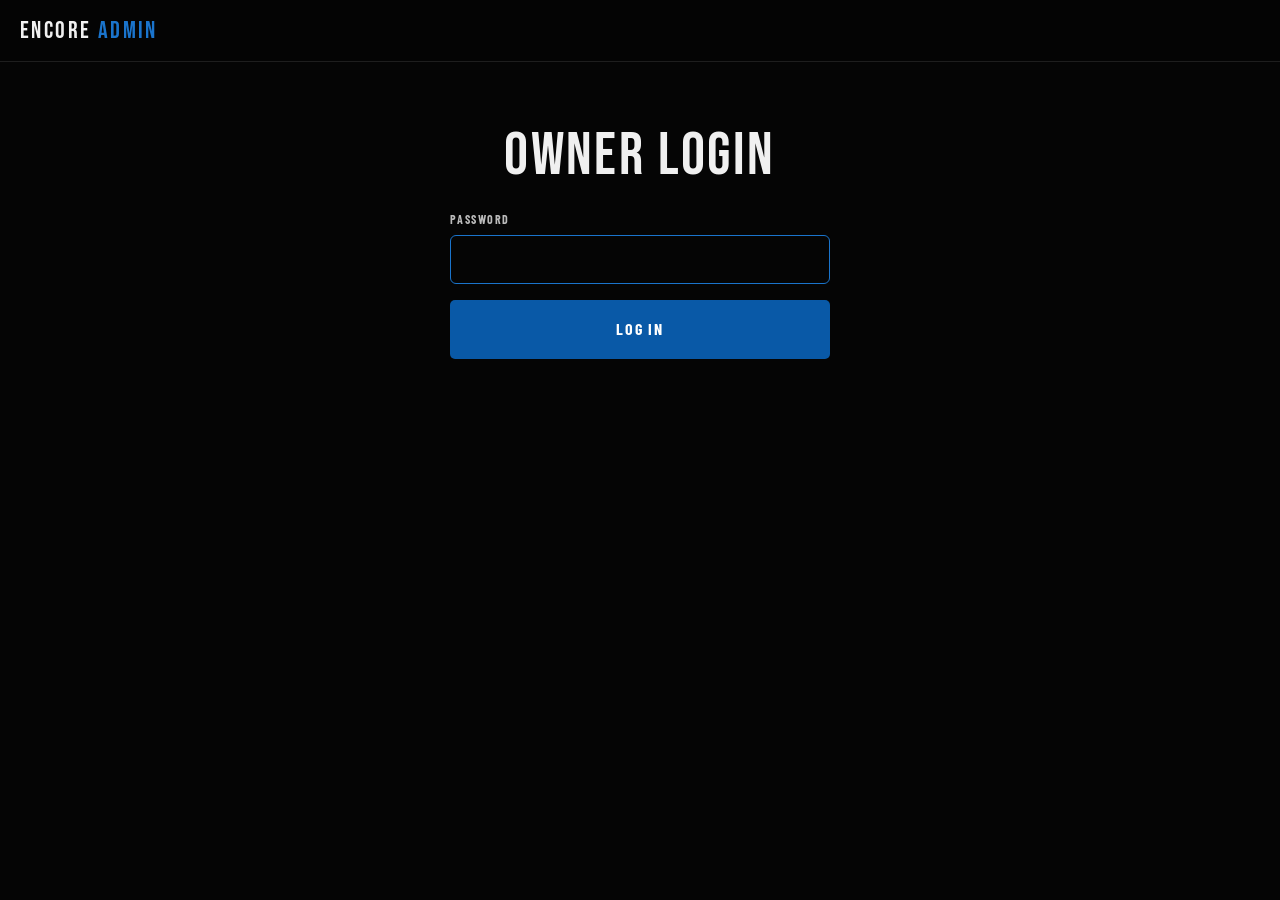
==== frontend/admin.html @ eee42f0e "Five-page booking funnel: hold on date tap, checkout snapshot, waitlist Date -> Package -> Add-ons -" ====
<!doctype html>
<html lang="en">
<head>
  <meta charset="utf-8">
  <meta name="viewport" content="width=device-width, initial-scale=1, viewport-fit=cover">
  <meta name="theme-color" content="#050505">
  <meta name="robots" content="noindex">
  <title>Admin · Encore Parties</title>
  <link rel="preconnect" href="https://fonts.googleapis.com">
  <link rel="preconnect" href="https://fonts.gstatic.com" crossorigin>
  <link href="https://fonts.googleapis.com/css2?family=Bebas+Neue&family=Barlow+Condensed:wght@400;600;700;800&family=Barlow:wght@300;400;500&display=swap" rel="stylesheet">
  <link rel="icon" href="data:image/svg+xml,%3Csvg xmlns='http://www.w3.org/2000/svg' viewBox='0 0 32 32'%3E%3Crect width='32' height='32' rx='6' fill='%23050505'/%3E%3Ctext x='16' y='24' font-size='22' text-anchor='middle' fill='%231a74cc' font-family='Arial' font-weight='bold'%3EE%3C/text%3E%3C/svg%3E">
  <link rel="stylesheet" href="css/encore.css">
</head>
<body>
  <nav class="nav">
    <a class="nav-logo" href="index.html">ENCORE <span>ADMIN</span></a>
    <button class="nav-cta" id="logout" type="button" hidden>Log out</button>
  </nav>
  <main class="wrap">
    <form class="login" id="login" hidden>
      <h1 class="book-title">Owner login</h1>
      <div class="field" style="margin-top:1.5rem"><label for="password">Password</label><input id="password" type="password" autocomplete="current-password" required></div>
      <button class="btn btn-primary btn-block" type="submit" style="margin-top:1rem">Log in</button>
      <div id="login-error" role="alert"></div>
    </form>

    <div id="dashboard" hidden>
      <div class="tabs" role="tablist">
        <button class="tab" role="tab" data-tab="bookings" aria-selected="true">Bookings</button>
        <button class="tab" role="tab" data-tab="requests" aria-selected="false">Requests<span class="count" id="request-count"></span></button>
        <button class="tab" role="tab" data-tab="flags" aria-selected="false">Payment flags<span class="count" id="flag-count"></span></button>
        <button class="tab" role="tab" data-tab="dates" aria-selected="false">Dates</button>
        <button class="tab" role="tab" data-tab="leads" aria-selected="false">Leads</button>
        <button class="tab" role="tab" data-tab="notifications" aria-selected="false">Messages<span class="count" id="failed-count"></span></button>
      </div>
      <div id="panel" class="cards" aria-live="polite"></div>
    </div>
  </main>
  <script src="js/config.js"></script>
  <script src="js/api.js"></script>
  <script src="js/admin.js"></script>
</body>
</html>
---- frontend/css/encore.css ----
/* Tokens extracted from encoregaming.us (inline stylesheet), 2026-09-30. */
:root {
  --blue: #0959a7;
  --blue-light: #1a74cc;
  --blue-dim: #0a2a50;
  --blue-glow: rgba(9, 89, 167, 0.35);
  --black: #050505;
  --dark: #0d0d0d;
  --card: #111111;
  --card2: #161616;
  --border: #1e1e1e;
  --border-blue: rgba(9, 89, 167, 0.4);
  --white: #f0f0f0;
  --gray: #777777;
  --gray-light: #bbbbbb;
  --danger: #e5484d;
  --ok: #3fb950;
  --warn: #f59e0b;
  --display: 'Bebas Neue', 'Oswald', 'Arial Narrow', sans-serif;
  --condensed: 'Barlow Condensed', 'Arial Narrow', sans-serif;
  --body: 'Barlow', system-ui, -apple-system, 'Segoe UI', sans-serif;
  color-scheme: dark;
}

* { box-sizing: border-box; margin: 0; padding: 0; }
html { -webkit-text-size-adjust: 100%; }
body {
  background: var(--black);
  color: var(--white);
  font-family: var(--body);
  font-size: 16px;
  line-height: 1.55;
  overflow-x: hidden;
  min-height: 100vh;
}
body.has-quote-bar { padding-bottom: calc(96px + env(safe-area-inset-bottom, 0px)); }
[hidden] { display: none !important; }
a { color: var(--blue-light); }
button { font: inherit; color: inherit; cursor: pointer; }
button:disabled { cursor: not-allowed; }
:focus-visible { outline: 2px solid var(--blue-light); outline-offset: 2px; }

/* Nav */
.nav {
  position: sticky;
  top: 0;
  z-index: 20;
  display: flex;
  align-items: center;
  gap: 1rem;
  padding: calc(0.75rem + env(safe-area-inset-top, 0px)) 1.25rem 0.75rem;
  background: rgba(5, 5, 5, 0.96);
  border-bottom: 1px solid var(--border);
  backdrop-filter: blur(8px);
}
.nav-logo {
  font-family: var(--display);
  font-size: 24px;
  letter-spacing: 0.1em;
  color: var(--white);
  text-decoration: none;
  white-space: nowrap;
}
.nav-logo span { color: var(--blue-light); }
.nav-cta {
  margin-left: auto;
  font-family: var(--condensed);
  font-size: 12px;
  font-weight: 700;
  letter-spacing: 0.1em;
  text-transform: uppercase;
  background: var(--blue);
  color: #fff;
  padding: 8px 14px;
  border-radius: 4px;
  text-decoration: none;
  white-space: nowrap;
}
.nav-cta:hover { background: var(--blue-light); }

/* Layout */
.wrap { max-width: 1120px; margin: 0 auto; padding: 0 1.25rem; }
section { margin-top: 3rem; }
.section-label {
  font-family: var(--condensed);
  font-size: 11px;
  font-weight: 700;
  letter-spacing: 0.18em;
  text-transform: uppercase;
  color: var(--blue-light);
  display: flex;
  align-items: center;
  gap: 10px;
  margin-bottom: 1.25rem;
}
.section-label::after { content: ''; flex: 1; height: 1px; background: var(--border); }
.muted { color: var(--gray); }
.small { font-size: 13px; }

/* Hero */
.hero { padding-top: 2.5rem; }
.hero-eyebrow {
  font-family: var(--condensed);
  font-size: 12px;
  font-weight: 700;
  letter-spacing: 0.2em;
  text-transform: uppercase;
  color: var(--blue-light);
  display: flex;
  align-items: center;
  gap: 12px;
  margin-bottom: 1rem;
}
.hero-eyebrow::after { content: ''; width: 48px; height: 1px; background: var(--blue); }
.hero-title {
  font-family: var(--display);
  font-weight: 400;
  font-size: clamp(56px, 16vw, 100px);
  line-height: 0.92;
  letter-spacing: 0.02em;
  text-transform: uppercase;
  margin-bottom: 1.25rem;
}
.hero-title .line1 { color: var(--white); display: block; }
.hero-title .line2 { color: transparent; -webkit-text-stroke: 2px var(--blue); display: block; }
.hero-sub { font-size: 16px; font-weight: 300; color: var(--gray-light); max-width: 34rem; }
.badges { display: flex; flex-wrap: wrap; gap: 8px; margin-top: 1.5rem; }
.badge {
  font-family: var(--condensed);
  font-size: 12px;
  font-weight: 700;
  letter-spacing: 0.1em;
  text-transform: uppercase;
  padding: 6px 12px;
  border-radius: 4px;
}
.badge-blue { background: rgba(9, 89, 167, 0.2); color: var(--blue-light); border: 1px solid var(--border-blue); }
.badge-white { background: rgba(255, 255, 255, 0.06); color: var(--gray-light); border: 1px solid var(--border); }

/* Packages */
.pkg-grid { display: grid; grid-template-columns: 1fr; gap: 1rem; }
.pkg-card {
  position: relative;
  display: block;
  text-align: left;
  width: 100%;
  background: var(--card);
  border: 1px solid var(--border);
  border-radius: 8px;
  padding: 1.5rem 1.25rem 1.25rem;
  transition: border-color 0.2s, box-shadow 0.2s;
}
.pkg-card:hover { border-color: var(--border-blue); }
.pkg-card[aria-checked="true"] { border-color: var(--blue); box-shadow: 0 0 0 1px var(--blue), 0 0 32px var(--blue-glow); }
.pkg-card .popular {
  position: absolute;
  top: -10px;
  left: 1.25rem;
  font-family: var(--condensed);
  font-size: 11px;
  font-weight: 800;
  letter-spacing: 0.12em;
  text-transform: uppercase;
  background: var(--blue);
  color: #fff;
  padding: 3px 10px;
  border-radius: 3px;
}
.pkg-name { font-family: var(--display); font-size: 32px; letter-spacing: 0.06em; line-height: 1; }
.pkg-meta {
  font-family: var(--condensed);
  font-size: 13px;
  font-weight: 600;
  letter-spacing: 0.08em;
  text-transform: uppercase;
  color: var(--gray-light);
  margin-top: 4px;
}
.pkg-price-row { display: flex; align-items: baseline; gap: 4px; margin: 0.75rem 0 0.25rem; }
.pkg-price-row .cur { font-family: var(--display); font-size: 22px; color: var(--gray-light); }
.pkg-price { font-family: var(--display); font-size: 52px; letter-spacing: 0.02em; line-height: 1; }
.pkg-extra { font-family: var(--condensed); font-size: 13px; color: var(--gray); letter-spacing: 0.04em; }
.pkg-extra b { color: var(--blue-light); font-weight: 600; }
.pkg-features { list-style: none; margin-top: 1rem; padding-top: 1rem; border-top: 1px solid var(--border); display: grid; gap: 6px; }
.pkg-features li { display: flex; gap: 10px; font-size: 14px; color: var(--gray-light); }
.pkg-features li::before {
  content: '✓';
  flex: none;
  width: 18px;
  height: 18px;
  border-radius: 50%;
  border: 1px solid var(--border-blue);
  color: var(--blue-light);
  font-size: 10px;
  display: grid;
  place-items: center;
  margin-top: 2px;
}
.pkg-select {
  display: block;
  margin-top: 1.25rem;
  text-align: center;
  font-family: var(--condensed);
  font-size: 14px;
  font-weight: 700;
  letter-spacing: 0.12em;
  text-transform: uppercase;
  padding: 12px;
  border-radius: 5px;
  border: 1px solid var(--border);
  color: var(--gray-light);
}
.pkg-card[aria-checked="true"] .pkg-select { background: var(--blue); border-color: var(--blue); color: #fff; }

/* Kids stepper */
.kids-row {
  display: flex;
  flex-wrap: wrap;
  align-items: center;
  gap: 1rem 1.5rem;
  background: var(--card);
  border: 1px solid var(--border);
  border-radius: 8px;
  padding: 1.25rem;
}
.stepper { display: inline-flex; align-items: center; border: 1px solid var(--border); border-radius: 6px; overflow: hidden; }
.stepper button {
  width: 48px;
  height: 48px;
  background: var(--card2);
  border: 0;
  font-family: var(--display);
  font-size: 26px;
  color: var(--white);
}
.stepper button:hover:not(:disabled) { background: var(--blue-dim); }
.stepper button:disabled { color: var(--gray); }
.stepper output, .stepper input {
  width: 64px;
  text-align: center;
  font-family: var(--display);
  font-size: 30px;
  background: transparent;
  border: 0;
  color: var(--white);
}
.stepper.small button { width: 36px; height: 36px; font-size: 20px; }
.stepper.small output, .stepper.small input { width: 40px; font-size: 22px; }
.stepper input { padding: 0; line-height: 48px; border-radius: 0; -webkit-appearance: none; appearance: none; }
.stepper input:focus { outline: none; background: var(--blue-dim); }
.stepper.small input { line-height: 36px; }
.kids-note { font-size: 14px; color: var(--gray-light); }
.kids-note b { color: var(--blue-light); font-weight: 500; }

/* Add-ons */
.addon-grid { display: grid; grid-template-columns: 1fr; gap: 0.75rem; }
.addon {
  display: flex;
  align-items: center;
  gap: 1rem;
  background: var(--card);
  border: 1px solid var(--border);
  border-radius: 8px;
  padding: 1rem;
  text-align: left;
  width: 100%;
  transition: border-color 0.2s;
}
.addon.on { border-color: var(--blue); background: linear-gradient(135deg, rgba(10, 42, 80, 0.45), var(--card)); }
.addon.disabled { opacity: 0.45; }
.addon-icon {
  flex: none;
  width: 44px;
  height: 44px;
  border-radius: 8px;
  display: grid;
  place-items: center;
  font-size: 22px;
  background: var(--dark);
  border: 1px solid var(--border-blue);
}
.addon-body { flex: 1; min-width: 0; }
.addon-name { font-family: var(--condensed); font-size: 18px; font-weight: 700; letter-spacing: 0.02em; line-height: 1.2; }
.addon-desc { font-size: 13px; color: var(--gray); margin-top: 2px; }
.addon-side { flex: none; display: flex; flex-direction: column; align-items: flex-end; gap: 6px; }
.addon-price { font-family: var(--display); font-size: 22px; color: var(--blue-light); letter-spacing: 0.04em; line-height: 1; }
.addon-included {
  font-family: var(--condensed);
  font-size: 12px;
  font-weight: 700;
  letter-spacing: 0.12em;
  text-transform: uppercase;
  color: var(--ok);
}
.toggle {
  width: 44px;
  height: 26px;
  border-radius: 13px;
  background: var(--card2);
  border: 1px solid var(--border);
  position: relative;
  flex: none;
}
.toggle::after {
  content: '';
  position: absolute;
  top: 3px;
  left: 3px;
  width: 18px;
  height: 18px;
  border-radius: 50%;
  background: var(--gray);
  transition: transform 0.15s, background 0.15s;
}
.addon.on .toggle { background: var(--blue); border-color: var(--blue); }
.addon.on .toggle::after { transform: translateX(18px); background: #fff; }

/* Progress steps */
.steps {
  display: flex;
  gap: 6px;
  list-style: none;
  margin-top: 1.5rem;
  font-family: var(--condensed);
  font-size: 11px;
  font-weight: 700;
  letter-spacing: 0.12em;
  text-transform: uppercase;
}
.steps li {
  flex: 1;
  text-align: center;
  color: var(--gray);
  padding: 6px 2px 10px;
  border-bottom: 2px solid var(--border);
}
.steps li.done { color: var(--gray-light); border-color: var(--blue-dim); }
.steps li.done a { color: inherit; text-decoration: none; }
.steps li.done a:hover { color: var(--blue-light); }
.steps li.current { color: var(--white); border-color: var(--blue); }

/* Hero price + tier strip */
.hero-price {
  font-family: var(--condensed);
  font-size: 16px;
  font-weight: 700;
  letter-spacing: 0.12em;
  text-transform: uppercase;
  color: var(--blue-light);
  margin-bottom: 0.75rem;
}
.tier-strip {
  display: flex;
  flex-wrap: wrap;
  gap: 6px 20px;
  margin-bottom: 1.25rem;
  font-family: var(--condensed);
  font-size: 13px;
  font-weight: 600;
  letter-spacing: 0.08em;
  text-transform: uppercase;
  color: var(--gray-light);
}
.tier-strip b { font-family: var(--display); font-size: 19px; font-weight: 400; color: var(--white); margin-left: 6px; letter-spacing: 0.04em; }

/* Hold line (funnel header) */
.hold-line {
  display: flex;
  flex-wrap: wrap;
  align-items: baseline;
  gap: 4px 14px;
  background: linear-gradient(135deg, var(--blue-dim) 0%, #0a1a30 100%);
  border: 1px solid var(--border-blue);
  border-radius: 8px;
  padding: 0.9rem 1.1rem;
  margin-top: 1.25rem;
}
.hold-line .what {
  font-family: var(--condensed);
  font-size: 12px;
  font-weight: 700;
  letter-spacing: 0.14em;
  text-transform: uppercase;
  color: var(--blue-light);
  flex-basis: 100%;
}
.hold-line .when { font-family: var(--display); font-size: 26px; letter-spacing: 0.04em; line-height: 1.1; color: var(--white); }
.hold-line .timer {
  margin-left: auto;
  font-family: var(--display);
  font-size: 26px;
  letter-spacing: 0.06em;
  color: var(--white);
  font-variant-numeric: tabular-nums;
}
.hold-line .timer.low { color: var(--warn); }

/* Weekend list */
.wk-group { margin-bottom: 1.5rem; }
.wk-label {
  font-family: var(--condensed);
  font-size: 12px;
  font-weight: 700;
  letter-spacing: 0.16em;
  text-transform: uppercase;
  color: var(--gray-light);
  margin-bottom: 8px;
}
.wk-cards { display: grid; grid-template-columns: 1fr 1fr; gap: 10px; }
.wk-card {
  display: flex;
  flex-direction: column;
  align-items: flex-start;
  gap: 2px;
  min-height: 112px;
  text-align: left;
  padding: 14px;
  background: var(--card);
  border: 1px solid var(--border);
  border-radius: 6px;
  color: var(--white);
  transition: border-color 0.15s, background 0.15s;
}
.wk-card.open, .wk-card.request { border-color: var(--border-blue); }
.wk-card.open:hover, .wk-card.request:hover { border-color: var(--blue); }
.wk-card.request { border-style: dashed; }
.wk-card.held, .wk-card.booked, .wk-card.blocked, .wk-card.past { background: var(--dark); color: var(--gray); }
.wk-date { font-family: var(--display); font-size: 28px; letter-spacing: 0.04em; line-height: 1.05; }
.wk-time { font-family: var(--condensed); font-size: 14px; font-weight: 600; letter-spacing: 0.1em; text-transform: uppercase; color: var(--gray-light); }
.wk-card.held .wk-time, .wk-card.booked .wk-time, .wk-card.blocked .wk-time, .wk-card.past .wk-time { color: var(--gray); }
.wk-state {
  margin-top: auto;
  padding-top: 6px;
  font-family: var(--condensed);
  font-size: 12px;
  font-weight: 800;
  letter-spacing: 0.14em;
  text-transform: uppercase;
}
.wk-state span {
  display: inline-block;
  padding: 3px 8px;
  border-radius: 3px;
  border: 1px solid var(--border);
}
.wk-card.open .wk-state span, .wk-card.request .wk-state span { background: rgba(9, 89, 167, 0.2); border-color: var(--border-blue); color: var(--blue-light); }
.wk-hint { font-family: var(--condensed); font-size: 12px; letter-spacing: 0.04em; color: var(--gray); margin-top: 4px; line-height: 1.3; }
.weekday-ask { margin-top: 0.75rem; display: grid; gap: 0.5rem; }
.weekday-form, .waitlist-form { display: flex; flex-wrap: wrap; align-items: flex-end; gap: 12px; margin-top: 0.25rem; }
.weekday-form .field, .waitlist-form .field { flex: 1 1 200px; }
.weekday-form input, .waitlist-form input {
  width: 100%;
  background: var(--card);
  border: 1px solid var(--border-blue);
  border-radius: 6px;
  padding: 14px 16px;
  color: var(--white);
  font-family: var(--body);
  font-size: 16px;
  color-scheme: dark;
}
.weekday-form label, .waitlist-form label {
  display: block;
  font-family: var(--condensed);
  font-size: 12px;
  font-weight: 700;
  letter-spacing: 0.12em;
  text-transform: uppercase;
  color: var(--gray-light);
  margin-bottom: 6px;
}
.weekday-error, .waitlist-note { flex-basis: 100%; font-size: 14px; }
.weekday-error { color: #ffb4b6; }
.waitlist-note { color: var(--gray-light); }
.weekday-error:empty { display: none; }

/* Checkout page */
.pay-summary { margin-top: 1rem; }
.pay-summary .roll { display: flex; align-items: baseline; gap: 12px; }
.pay-summary .roll .quote-total { font-size: 34px; }
.deposit-math {
  font-family: var(--condensed);
  font-size: 15px;
  font-weight: 600;
  letter-spacing: 0.04em;
  color: var(--gray-light);
  margin-top: 0.5rem;
}
.deposit-math b { color: var(--blue-light); }
.risk-line {
  font-family: var(--condensed);
  font-size: 14px;
  font-weight: 600;
  letter-spacing: 0.04em;
  text-align: center;
  color: var(--gray-light);
  margin: 1.25rem 0 0.75rem;
}
.quote-cta { margin-top: 0.65rem; }
.quote-cta .btn { width: 100%; padding: 14px 16px; font-size: 15px; }

/* Calendar buttons */
.cal-buttons { display: flex; flex-wrap: wrap; gap: 10px; justify-content: center; margin-top: 1.25rem; }

/* Notices */
.notice {
  margin-top: 1rem;
  padding: 0.9rem 1rem;
  border-radius: 6px;
  border: 1px solid var(--border-blue);
  background: rgba(9, 89, 167, 0.12);
  color: var(--gray-light);
  font-size: 14px;
}
.notice.error { border-color: rgba(229, 72, 77, 0.5); background: rgba(229, 72, 77, 0.1); color: #ffb4b6; }
.slot-notice .notice { margin: 0 0 1rem; }
.notice .alts { display: flex; flex-wrap: wrap; gap: 8px; margin-top: 0.75rem; }
.chip {
  font-family: var(--condensed);
  font-size: 13px;
  font-weight: 700;
  letter-spacing: 0.08em;
  text-transform: uppercase;
  padding: 8px 12px;
  border-radius: 4px;
  border: 1px solid var(--blue);
  background: transparent;
  color: var(--blue-light);
}
.chip:hover { background: var(--blue); color: #fff; }

/* Booking panel (matches the live site's form block) */
.book-panel {
  background: linear-gradient(135deg, var(--blue-dim) 0%, #0a1a30 100%);
  border: 1px solid var(--border-blue);
  border-radius: 10px;
  padding: 2rem 1.25rem;
}
.book-title {
  font-family: var(--display);
  font-weight: 400;
  font-size: clamp(40px, 10vw, 60px);
  letter-spacing: 0.04em;
  line-height: 1;
  text-align: center;
}
.book-sub { text-align: center; color: var(--gray-light); font-size: 15px; margin: 0.75rem auto 1.75rem; max-width: 36rem; }
.form-grid { display: grid; grid-template-columns: 1fr; gap: 1rem; max-width: 720px; margin: 0 auto; }
.field label {
  display: block;
  font-family: var(--condensed);
  font-size: 12px;
  font-weight: 700;
  letter-spacing: 0.12em;
  text-transform: uppercase;
  color: var(--gray-light);
  margin-bottom: 6px;
}
.field select {
  width: 100%;
  background: var(--black);
  border: 1px solid #2a3a50;
  border-radius: 6px;
  padding: 14px 16px;
  color: var(--white);
  font-family: var(--body);
  font-size: 16px;
  -webkit-appearance: none;
  appearance: none;
}
.field select:focus { outline: none; border-color: var(--blue-light); }
.field input, .field textarea {
  width: 100%;
  background: var(--black);
  border: 1px solid #2a3a50;
  border-radius: 6px;
  padding: 14px 16px;
  color: var(--white);
  font-family: var(--body);
  font-size: 16px;
}
.field input::placeholder, .field textarea::placeholder { color: var(--gray); }
.field input:focus, .field textarea:focus { outline: none; border-color: var(--blue-light); }
.field.full { grid-column: 1 / -1; }
.field textarea { min-height: 96px; resize: vertical; }
.fine {
  font-family: var(--condensed);
  font-size: 13px;
  letter-spacing: 0.04em;
  color: var(--gray-light);
  text-align: center;
  margin-top: 1.25rem;
}
.summary-line {
  max-width: 720px;
  margin: 0 auto 1.25rem;
  font-family: var(--condensed);
  font-size: 14px;
  font-weight: 600;
  letter-spacing: 0.06em;
  text-transform: uppercase;
  color: var(--gray-light);
  text-align: center;
}
.summary-line b { color: var(--white); }

/* Buttons */
.btn {
  display: inline-block;
  font-family: var(--condensed);
  font-size: 16px;
  font-weight: 700;
  letter-spacing: 0.12em;
  text-transform: uppercase;
  padding: 16px 32px;
  border-radius: 5px;
  border: 1px solid transparent;
  text-decoration: none;
  text-align: center;
  transition: background 0.2s, border-color 0.2s;
}
.btn-primary { background: var(--blue); color: #fff; }
.btn-primary:hover:not(:disabled) { background: var(--blue-light); }
.btn-primary:disabled { background: #1c2a3a; color: var(--gray); }
.btn-ghost { background: transparent; color: var(--gray-light); border-color: var(--border); }
.btn-ghost:hover { border-color: var(--blue); color: var(--blue-light); }
.btn-danger { background: transparent; color: #ffb4b6; border-color: rgba(229, 72, 77, 0.5); }
.btn-block { display: block; width: 100%; }
.btn-sm { font-size: 13px; padding: 9px 14px; }

/* Hold panel */
.hold-panel { text-align: center; }
.countdown {
  font-family: var(--display);
  font-size: clamp(72px, 24vw, 120px);
  line-height: 1;
  letter-spacing: 0.04em;
  color: var(--white);
  margin: 0.5rem 0;
  font-variant-numeric: tabular-nums;
}
.countdown.low { color: var(--warn); }
.hold-caption {
  font-family: var(--condensed);
  font-size: 13px;
  font-weight: 700;
  letter-spacing: 0.18em;
  text-transform: uppercase;
  color: var(--blue-light);
}
.hold-panel .btn { margin-top: 1.5rem; }

/* Quote bar */
.quote-bar {
  position: fixed;
  left: 0;
  right: 0;
  bottom: 0;
  z-index: 30;
  background: rgba(13, 13, 13, 0.97);
  border-top: 1px solid var(--border-blue);
  padding: 0.75rem 1.25rem calc(0.75rem + env(safe-area-inset-bottom, 0px));
  backdrop-filter: blur(8px);
}
.quote-inner { max-width: 1120px; margin: 0 auto; }
.quote-main { display: flex; align-items: center; gap: 1rem; }
.quote-total { font-family: var(--display); font-size: 40px; line-height: 1; letter-spacing: 0.02em; }
.quote-total.stale { color: var(--gray); }
.quote-split { font-family: var(--condensed); font-size: 13px; letter-spacing: 0.04em; color: var(--gray-light); line-height: 1.3; }
.quote-split b { color: var(--blue-light); font-weight: 700; }
.quote-toggle {
  margin-left: auto;
  background: none;
  border: 1px solid var(--border);
  border-radius: 4px;
  padding: 8px 10px;
  font-family: var(--condensed);
  font-size: 12px;
  font-weight: 700;
  letter-spacing: 0.1em;
  text-transform: uppercase;
  color: var(--gray-light);
}
.quote-lines { list-style: none; margin-top: 0.75rem; border-top: 1px solid var(--border); padding-top: 0.5rem; max-height: 40vh; overflow-y: auto; }
.quote-lines li { display: flex; justify-content: space-between; gap: 1rem; font-size: 14px; padding: 4px 0; color: var(--gray-light); }
.quote-lines li .inc { color: var(--ok); font-family: var(--condensed); font-weight: 700; letter-spacing: 0.1em; text-transform: uppercase; font-size: 12px; }
.quote-error { color: #ffb4b6; font-size: 13px; }

/* Confirmation */
.confirm { max-width: 640px; margin: 0 auto; padding: 3rem 0 4rem; text-align: center; }
.confirm .hero-title { font-size: clamp(52px, 15vw, 88px); }
.code-box {
  display: inline-block;
  margin: 1rem 0 0.5rem;
  font-family: var(--display);
  font-size: 40px;
  letter-spacing: 0.16em;
  padding: 0.4rem 1.25rem;
  border: 1px dashed var(--blue);
  border-radius: 6px;
}
.details {
  text-align: left;
  background: var(--card);
  border: 1px solid var(--border);
  border-radius: 8px;
  padding: 1.25rem;
  margin-top: 1.5rem;
}
.details dl { display: grid; grid-template-columns: auto 1fr; gap: 0.5rem 1rem; }
.details dt {
  font-family: var(--condensed);
  font-size: 12px;
  font-weight: 700;
  letter-spacing: 0.12em;
  text-transform: uppercase;
  color: var(--gray);
  padding-top: 3px;
}
.details dd { text-align: right; }
.details .balance dd { font-family: var(--display); font-size: 28px; color: var(--blue-light); line-height: 1; }
.spinner {
  width: 44px;
  height: 44px;
  margin: 1.5rem auto;
  border-radius: 50%;
  border: 3px solid var(--border);
  border-top-color: var(--blue-light);
  animation: spin 0.9s linear infinite;
}
@keyframes spin { to { transform: rotate(360deg); } }
@media (prefers-reduced-motion: reduce) { .spinner { animation-duration: 3s; } }

/* Admin */
.tabs { display: flex; gap: 4px; overflow-x: auto; border-bottom: 1px solid var(--border); margin-top: 1.5rem; }
.tab {
  background: none;
  border: 0;
  border-bottom: 2px solid transparent;
  padding: 0.75rem 1rem;
  font-family: var(--condensed);
  font-size: 13px;
  font-weight: 700;
  letter-spacing: 0.1em;
  text-transform: uppercase;
  color: var(--gray);
  white-space: nowrap;
}
.tab[aria-selected="true"] { color: var(--white); border-bottom-color: var(--blue); }
.tab .count { color: var(--warn); margin-left: 4px; }
.cards { display: grid; gap: 0.75rem; margin-top: 1rem; }
.card { background: var(--card); border: 1px solid var(--border); border-radius: 8px; padding: 1rem 1.1rem; }
.card.flagged { border-color: rgba(245, 158, 11, 0.5); }
.card.failed { border-color: rgba(229, 72, 77, 0.5); }
.card.cancelled { opacity: 0.55; }
.card-head { display: flex; justify-content: space-between; gap: 1rem; align-items: baseline; flex-wrap: wrap; }
.card-title { font-family: var(--display); font-size: 26px; letter-spacing: 0.04em; line-height: 1.1; }
.card-meta { font-size: 14px; color: var(--gray-light); margin-top: 4px; overflow-wrap: anywhere; }
.card-meta b { color: var(--white); font-weight: 500; }
.card-actions { display: flex; flex-wrap: wrap; gap: 8px; margin-top: 0.75rem; align-items: center; }
.pill {
  font-family: var(--condensed);
  font-size: 11px;
  font-weight: 700;
  letter-spacing: 0.12em;
  text-transform: uppercase;
  padding: 3px 8px;
  border-radius: 3px;
  border: 1px solid var(--border);
  color: var(--gray-light);
}
.pill.ok { color: var(--ok); border-color: rgba(63, 185, 80, 0.4); }
.pill.warn { color: var(--warn); border-color: rgba(245, 158, 11, 0.4); }
.pill.bad { color: #ffb4b6; border-color: rgba(229, 72, 77, 0.5); }
.body-text { font-size: 13px; color: var(--gray); margin-top: 6px; white-space: pre-wrap; overflow-wrap: anywhere; }
.login { max-width: 380px; margin: 4rem auto; }

@media (min-width: 720px) {
  .wrap { padding: 0 2rem; }
  .form-grid { grid-template-columns: 1fr 1fr; }
  .addon-grid { grid-template-columns: 1fr 1fr; }
  .book-panel { padding: 3rem 2.5rem; }
}
@media (min-width: 900px) {
  .pkg-grid { grid-template-columns: repeat(3, 1fr); }
  .hero { padding-top: 4rem; }
}

#details-panel { scroll-margin-top: 4.5rem; }
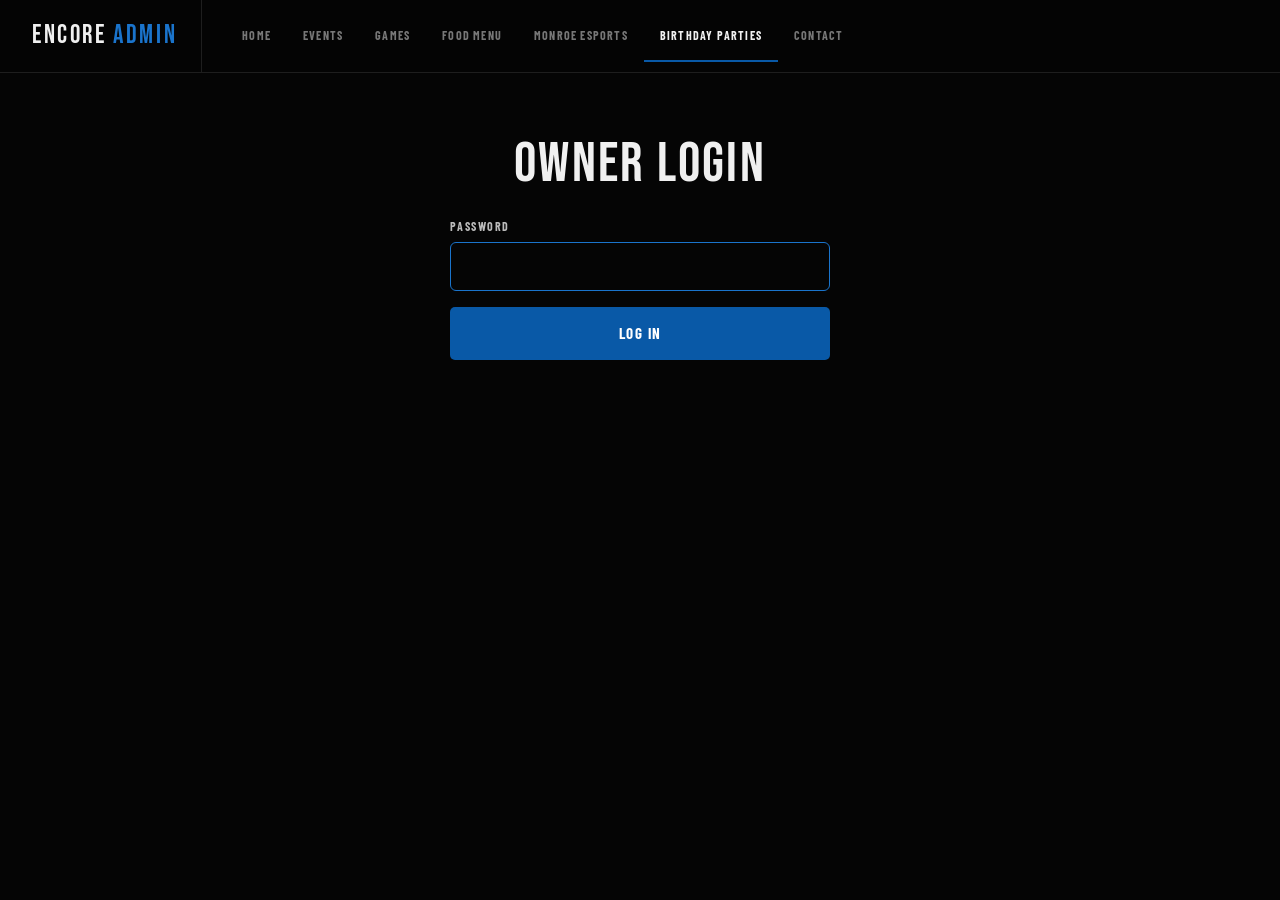
==== commit 5b2e890f: "Rebuild index.html as the Birthday Parties page with the engine inside it The four funnel pages coll" ====
--- a/frontend/admin.html
+++ b/frontend/admin.html
@@ -13,10 +13,7 @@
   <link rel="stylesheet" href="css/encore.css">
 </head>
 <body>
-  <nav class="nav">
-    <a class="nav-logo" href="index.html">ENCORE <span>ADMIN</span></a>
-    <button class="nav-cta" id="logout" type="button" hidden>Log out</button>
-  </nav>
+  <nav class="nav" id="nav"></nav>
   <main class="wrap">
     <form class="login" id="login" hidden>
       <h1 class="book-title">Owner login</h1>
@@ -39,6 +36,8 @@
   </main>
   <script src="js/config.js"></script>
   <script src="js/api.js"></script>
+  <script src="js/content.js"></script>
+  <script src="js/shell.js"></script>
   <script src="js/admin.js"></script>
 </body>
 </html>
--- a/frontend/css/encore.css
+++ b/frontend/css/encore.css
@@ -13,9 +13,12 @@
   --white: #f0f0f0;
   --gray: #777777;
   --gray-light: #bbbbbb;
+  --star: #fbbc04; /* Google review gold, from the live page's star rows */
   --danger: #e5484d;
   --ok: #3fb950;
   --warn: #f59e0b;
+  --hair: rgba(255, 255, 255, 0.1);
+  --panel: rgba(255, 255, 255, 0.02);
   --display: 'Bebas Neue', 'Oswald', 'Arial Narrow', sans-serif;
   --condensed: 'Barlow Condensed', 'Arial Narrow', sans-serif;
   --body: 'Barlow', system-ui, -apple-system, 'Segoe UI', sans-serif;
@@ -23,7 +26,8 @@
 }
 
 * { box-sizing: border-box; margin: 0; padding: 0; }
-html { -webkit-text-size-adjust: 100%; }
+html { -webkit-text-size-adjust: 100%; scroll-behavior: smooth; }
+@media (prefers-reduced-motion: reduce) { html { scroll-behavior: auto; } }
 body {
   background: var(--black);
   color: var(--white);
@@ -33,37 +37,56 @@
   overflow-x: hidden;
   min-height: 100vh;
 }
-body.has-quote-bar { padding-bottom: calc(96px + env(safe-area-inset-bottom, 0px)); }
+body.bar-on { padding-bottom: calc(104px + env(safe-area-inset-bottom, 0px)); }
 [hidden] { display: none !important; }
 a { color: var(--blue-light); }
 button { font: inherit; color: inherit; cursor: pointer; }
 button:disabled { cursor: not-allowed; }
 :focus-visible { outline: 2px solid var(--blue-light); outline-offset: 2px; }
-
-/* Nav */
+img { max-width: 100%; }
+
+/* ── Nav ── */
 .nav {
   position: sticky;
   top: 0;
-  z-index: 20;
+  z-index: 100;
   display: flex;
   align-items: center;
-  gap: 1rem;
-  padding: calc(0.75rem + env(safe-area-inset-top, 0px)) 1.25rem 0.75rem;
+  gap: 0;
+  padding: calc(env(safe-area-inset-top, 0px)) 1.25rem 0;
   background: rgba(5, 5, 5, 0.96);
   border-bottom: 1px solid var(--border);
-  backdrop-filter: blur(8px);
+  backdrop-filter: blur(12px);
 }
 .nav-logo {
   font-family: var(--display);
-  font-size: 24px;
+  font-size: 26px;
   letter-spacing: 0.1em;
   color: var(--white);
   text-decoration: none;
   white-space: nowrap;
+  flex-shrink: 0;
+  padding: 1rem 0;
 }
 .nav-logo span { color: var(--blue-light); }
+.nav-links { display: none; flex: 1; }
+.nav-link {
+  font-family: var(--condensed);
+  font-size: 12px;
+  font-weight: 700;
+  letter-spacing: 0.1em;
+  text-transform: uppercase;
+  color: var(--gray);
+  text-decoration: none;
+  padding: 1rem;
+  border-bottom: 2px solid transparent;
+  white-space: nowrap;
+  transition: color 0.2s, border-color 0.2s;
+}
+.nav-link:hover, .nav-link.active { color: var(--white); border-bottom-color: var(--blue); }
 .nav-cta {
   margin-left: auto;
+  flex-shrink: 0;
   font-family: var(--condensed);
   font-size: 12px;
   font-weight: 700;
@@ -71,51 +94,52 @@
   text-transform: uppercase;
   background: var(--blue);
   color: #fff;
-  padding: 8px 14px;
+  border: 0;
+  padding: 9px 18px;
   border-radius: 4px;
   text-decoration: none;
   white-space: nowrap;
 }
 .nav-cta:hover { background: var(--blue-light); }
 
-/* Layout */
-.wrap { max-width: 1120px; margin: 0 auto; padding: 0 1.25rem; }
-section { margin-top: 3rem; }
+/* ── Layout ── */
+.wrap { max-width: 1100px; margin: 0 auto; padding: 0 1.25rem 3rem; }
 .section-label {
+  display: flex;
+  align-items: center;
+  gap: 12px;
+  margin: 2.5rem 0 1.5rem;
   font-family: var(--condensed);
   font-size: 11px;
   font-weight: 700;
   letter-spacing: 0.18em;
   text-transform: uppercase;
   color: var(--blue-light);
-  display: flex;
-  align-items: center;
-  gap: 10px;
-  margin-bottom: 1.25rem;
+  white-space: nowrap;
 }
 .section-label::after { content: ''; flex: 1; height: 1px; background: var(--border); }
 .muted { color: var(--gray); }
 .small { font-size: 13px; }
 
-/* Hero */
-.hero { padding-top: 2.5rem; }
+/* ── Hero ── */
+.hero { padding: 2.5rem 0 2rem; }
 .hero-eyebrow {
-  font-family: var(--condensed);
-  font-size: 12px;
-  font-weight: 700;
-  letter-spacing: 0.2em;
-  text-transform: uppercase;
-  color: var(--blue-light);
   display: flex;
   align-items: center;
   gap: 12px;
+  font-family: var(--condensed);
+  font-size: 12px;
+  font-weight: 700;
+  letter-spacing: 0.2em;
+  text-transform: uppercase;
+  color: var(--blue-light);
   margin-bottom: 1rem;
 }
-.hero-eyebrow::after { content: ''; width: 48px; height: 1px; background: var(--blue); }
+.hero-eyebrow::after { content: ''; width: 40px; height: 1px; background: var(--blue); }
 .hero-title {
   font-family: var(--display);
   font-weight: 400;
-  font-size: clamp(56px, 16vw, 100px);
+  font-size: clamp(56px, 13vw, 100px);
   line-height: 0.92;
   letter-spacing: 0.02em;
   text-transform: uppercase;
@@ -123,184 +147,405 @@
 }
 .hero-title .line1 { color: var(--white); display: block; }
 .hero-title .line2 { color: transparent; -webkit-text-stroke: 2px var(--blue); display: block; }
-.hero-sub { font-size: 16px; font-weight: 300; color: var(--gray-light); max-width: 34rem; }
-.badges { display: flex; flex-wrap: wrap; gap: 8px; margin-top: 1.5rem; }
+.hero-sub { font-size: 15px; font-weight: 300; line-height: 1.7; color: var(--gray-light); max-width: 460px; margin: 0 0 2rem; }
+.badges { display: flex; flex-wrap: wrap; gap: 10px; }
 .badge {
   font-family: var(--condensed);
-  font-size: 12px;
+  font-size: 11px;
   font-weight: 700;
   letter-spacing: 0.1em;
   text-transform: uppercase;
-  padding: 6px 12px;
-  border-radius: 4px;
+  padding: 6px 14px;
+  border-radius: 3px;
 }
 .badge-blue { background: rgba(9, 89, 167, 0.2); color: var(--blue-light); border: 1px solid var(--border-blue); }
 .badge-white { background: rgba(255, 255, 255, 0.06); color: var(--gray-light); border: 1px solid var(--border); }
 
-/* Packages */
-.pkg-grid { display: grid; grid-template-columns: 1fr; gap: 1rem; }
+/* ── Stats strip ── */
+.info-strip {
+  display: grid;
+  grid-template-columns: repeat(2, 1fr);
+  gap: 1px;
+  background: var(--border);
+  border: 1px solid var(--border);
+  border-radius: 8px;
+  overflow: hidden;
+  margin-top: 1rem;
+}
+.info-cell { background: var(--card); padding: 1.25rem 1rem; text-align: center; }
+.info-icon { font-size: 22px; margin-bottom: 6px; }
+.info-label {
+  font-family: var(--condensed);
+  font-size: 10px;
+  font-weight: 700;
+  letter-spacing: 0.12em;
+  text-transform: uppercase;
+  color: var(--gray);
+  margin-bottom: 4px;
+}
+.info-value { font-family: var(--condensed); font-size: 16px; font-weight: 700; letter-spacing: 0.04em; color: var(--white); }
+
+/* ── Reviews banner ── */
+.reviews-badge {
+  display: flex;
+  flex-direction: column;
+  align-items: center;
+  justify-content: center;
+  gap: 0.35rem;
+  text-align: center;
+  margin-top: 1.5rem;
+  padding: 0.85rem 1rem;
+  background: rgba(26, 116, 204, 0.08);
+  border: 1px solid rgba(26, 116, 204, 0.25);
+  border-radius: 8px;
+  text-decoration: none;
+  color: var(--white);
+}
+.stars { color: var(--star); letter-spacing: 2px; line-height: 1; }
+.reviews-badge .stars { font-size: 18px; }
+.reviews-rating { font-family: var(--condensed); font-size: 17px; font-weight: 700; letter-spacing: 0.02em; }
+.reviews-tail { font-size: 13px; color: var(--gray-light); }
+
+/* ── Packages ── */
+.pkg-grid { display: grid; grid-template-columns: 1fr; gap: 16px; align-items: start; }
 .pkg-card {
   position: relative;
+  background: var(--card);
+  border: 1px solid var(--border);
+  border-radius: 10px;
+  overflow: hidden;
+  transition: transform 0.2s, box-shadow 0.2s;
+}
+.pkg-card:hover { transform: translateY(-3px); box-shadow: 0 12px 40px rgba(0, 0, 0, 0.5); }
+.pkg-card.featured { border: 2px solid var(--blue); box-shadow: 0 0 30px var(--blue-glow); }
+.pkg-bar { height: 3px; background: linear-gradient(90deg, var(--border), var(--border-blue)); }
+.pkg-card.featured .pkg-bar { background: var(--blue); }
+.pkg-header { padding: 1.5rem 1.5rem 1.25rem; border-bottom: 1px solid var(--border); }
+.popular-tag {
+  display: inline-block;
+  font-family: var(--condensed);
+  font-size: 10px;
+  font-weight: 700;
+  letter-spacing: 0.12em;
+  text-transform: uppercase;
+  background: var(--blue);
+  color: #fff;
+  padding: 3px 10px;
+  border-radius: 2px;
+  margin-bottom: 0.6rem;
+}
+.pkg-name { font-family: var(--display); font-size: 32px; letter-spacing: 0.06em; line-height: 1; color: var(--white); margin-bottom: 4px; }
+.pkg-capacity {
+  font-family: var(--condensed);
+  font-size: 12px;
+  letter-spacing: 0.06em;
+  text-transform: uppercase;
+  color: var(--gray);
+  margin-bottom: 1rem;
+}
+.pkg-price-row { display: flex; align-items: baseline; gap: 6px; margin-bottom: 4px; }
+.pkg-currency { font-family: var(--condensed); font-size: 20px; font-weight: 600; color: var(--gray); }
+.pkg-price { font-family: var(--display); font-size: 52px; letter-spacing: 0.02em; line-height: 1; color: var(--white); }
+.pkg-overage { font-family: var(--condensed); font-size: 11px; letter-spacing: 0.05em; color: var(--gray); }
+.pkg-overage span { color: var(--blue-light); }
+.pkg-body { padding: 1.25rem 1.5rem; }
+.feature-row {
+  display: flex;
+  align-items: center;
+  gap: 10px;
+  padding: 7px 0;
+  border-bottom: 1px solid rgba(255, 255, 255, 0.04);
+  font-size: 13px;
+  color: var(--gray-light);
+}
+.feature-row:last-child { border-bottom: none; }
+.feature-row.inactive { opacity: 0.28; }
+.check-wrap {
+  flex-shrink: 0;
+  width: 18px;
+  height: 18px;
+  border-radius: 50%;
+  background: rgba(9, 89, 167, 0.25);
+  border: 1px solid var(--border-blue);
+  display: grid;
+  place-items: center;
+  font-size: 9px;
+  line-height: 1;
+  color: var(--blue-light);
+}
+.check-wrap.off { background: rgba(255, 255, 255, 0.04); border-color: var(--border); color: var(--gray); }
+.feature-highlight { color: var(--blue-light); font-weight: 500; }
+.pkg-cta-wrap { padding: 0 1.5rem 1.5rem; }
+.pkg-cta {
   display: block;
-  text-align: left;
   width: 100%;
+  text-align: center;
+  font-family: var(--condensed);
+  font-size: 14px;
+  font-weight: 700;
+  letter-spacing: 0.1em;
+  text-transform: uppercase;
+  padding: 12px;
+  border-radius: 5px;
+  border: 1px solid var(--border);
+  background: transparent;
+  color: var(--gray-light);
+  transition: background 0.2s, border-color 0.2s, color 0.2s;
+}
+.pkg-cta:hover { border-color: var(--blue); color: var(--blue-light); }
+.pkg-cta.primary { background: var(--blue); border-color: var(--blue); color: #fff; }
+.pkg-cta.primary:hover { background: var(--blue-light); border-color: var(--blue-light); color: #fff; }
+
+/* ── Buyout callout ── */
+.buyout {
+  margin-top: 2.5rem;
+  padding: 2rem 1.75rem;
+  border: 1px solid rgba(9, 89, 167, 0.45);
+  border-radius: 10px;
+  background: linear-gradient(135deg, rgba(9, 89, 167, 0.1), rgba(9, 89, 167, 0.02));
+}
+.buyout-inner { display: flex; flex-wrap: wrap; align-items: center; justify-content: space-between; gap: 1.5rem; }
+.buyout-main { flex: 1; min-width: 280px; }
+.buyout-eyebrow {
+  font-family: var(--condensed);
+  font-size: 13px;
+  letter-spacing: 0.14em;
+  text-transform: uppercase;
+  color: var(--blue-light);
+  margin-bottom: 0.5rem;
+}
+.buyout-title { font-family: var(--condensed); font-size: 28px; font-weight: 700; letter-spacing: 0.02em; line-height: 1.15; margin-bottom: 0.5rem; }
+.buyout p { font-size: 15px; line-height: 1.55; color: var(--gray-light); margin-bottom: 0.75rem; }
+.buyout-facts { font-family: var(--condensed); font-size: 13px; letter-spacing: 0.04em; color: var(--gray); }
+.buyout-side { text-align: right; }
+.buyout-from { font-family: var(--condensed); font-size: 11px; letter-spacing: 0.14em; text-transform: uppercase; color: var(--gray); }
+.buyout-price { font-family: var(--display); font-size: 40px; line-height: 1; letter-spacing: 0.02em; color: var(--white); }
+.buyout-note { font-size: 12px; color: var(--gray); margin: 4px 0 0.9rem; }
+
+/* ── Add-on showcase ── */
+.addon-grid { display: grid; grid-template-columns: 1fr; gap: 12px; }
+.addon-card {
+  display: flex;
+  align-items: center;
+  gap: 14px;
   background: var(--card);
   border: 1px solid var(--border);
   border-radius: 8px;
-  padding: 1.5rem 1.25rem 1.25rem;
-  transition: border-color 0.2s, box-shadow 0.2s;
-}
-.pkg-card:hover { border-color: var(--border-blue); }
-.pkg-card[aria-checked="true"] { border-color: var(--blue); box-shadow: 0 0 0 1px var(--blue), 0 0 32px var(--blue-glow); }
-.pkg-card .popular {
-  position: absolute;
-  top: -10px;
-  left: 1.25rem;
-  font-family: var(--condensed);
-  font-size: 11px;
-  font-weight: 800;
-  letter-spacing: 0.12em;
-  text-transform: uppercase;
-  background: var(--blue);
-  color: #fff;
-  padding: 3px 10px;
-  border-radius: 3px;
-}
-.pkg-name { font-family: var(--display); font-size: 32px; letter-spacing: 0.06em; line-height: 1; }
-.pkg-meta {
-  font-family: var(--condensed);
-  font-size: 13px;
-  font-weight: 600;
-  letter-spacing: 0.08em;
-  text-transform: uppercase;
-  color: var(--gray-light);
-  margin-top: 4px;
-}
-.pkg-price-row { display: flex; align-items: baseline; gap: 4px; margin: 0.75rem 0 0.25rem; }
-.pkg-price-row .cur { font-family: var(--display); font-size: 22px; color: var(--gray-light); }
-.pkg-price { font-family: var(--display); font-size: 52px; letter-spacing: 0.02em; line-height: 1; }
-.pkg-extra { font-family: var(--condensed); font-size: 13px; color: var(--gray); letter-spacing: 0.04em; }
-.pkg-extra b { color: var(--blue-light); font-weight: 600; }
-.pkg-features { list-style: none; margin-top: 1rem; padding-top: 1rem; border-top: 1px solid var(--border); display: grid; gap: 6px; }
-.pkg-features li { display: flex; gap: 10px; font-size: 14px; color: var(--gray-light); }
-.pkg-features li::before {
-  content: '✓';
-  flex: none;
-  width: 18px;
-  height: 18px;
-  border-radius: 50%;
+  padding: 1rem 1.25rem;
+}
+.addon-card.featured { border-color: var(--border-blue); background: linear-gradient(135deg, rgba(10, 42, 80, 0.4), var(--card)); }
+.addon-icon {
+  flex-shrink: 0;
+  width: 42px;
+  height: 42px;
+  border-radius: 8px;
+  background: rgba(9, 89, 167, 0.15);
   border: 1px solid var(--border-blue);
-  color: var(--blue-light);
-  font-size: 10px;
   display: grid;
   place-items: center;
-  margin-top: 2px;
-}
-.pkg-select {
-  display: block;
-  margin-top: 1.25rem;
+  font-size: 20px;
+}
+.addon-body { flex: 1; min-width: 0; }
+.addon-name { font-family: var(--condensed); font-size: 15px; font-weight: 700; letter-spacing: 0.04em; color: var(--white); margin-bottom: 2px; }
+.addon-tag {
+  font-family: var(--condensed);
+  font-size: 10px;
+  font-weight: 700;
+  letter-spacing: 0.12em;
+  text-transform: uppercase;
+  color: var(--blue-light);
+  margin-left: 8px;
+}
+.addon-desc { font-size: 12px; color: var(--gray); }
+.addon-price { flex-shrink: 0; font-family: var(--display); font-size: 22px; letter-spacing: 0.04em; color: var(--blue-light); }
+
+/* ── FAQ ── */
+.faq-grid { display: grid; grid-template-columns: 1fr; gap: 1.25rem; }
+.faq-item { padding: 1.25rem 1.5rem; border: 1px solid var(--hair); border-radius: 8px; background: var(--panel); }
+.faq-q { font-family: var(--condensed); font-size: 17px; font-weight: 700; color: var(--white); margin-bottom: 0.5rem; }
+.faq-a { font-size: 14px; line-height: 1.55; color: var(--gray-light); }
+
+/* ── Testimonials ── */
+.quotes-grid { display: grid; grid-template-columns: 1fr; gap: 1.25rem; }
+.quote-card { display: flex; flex-direction: column; padding: 1.5rem; border: 1px solid var(--hair); border-radius: 8px; background: var(--panel); }
+.quote-card .stars { font-size: 16px; margin-bottom: 0.85rem; }
+.quote-text { flex: 1; font-size: 15px; line-height: 1.6; color: #dcdcdc; font-style: italic; }
+.quote-who {
+  margin-top: 1rem;
+  padding-top: 0.85rem;
+  border-top: 1px solid rgba(255, 255, 255, 0.06);
+  font-family: var(--condensed);
+  font-size: 14px;
+  font-weight: 600;
+  letter-spacing: 0.04em;
+  color: var(--white);
+}
+.quote-src { font-family: var(--body); font-size: 12px; color: var(--gray); display: block; margin-top: 2px; }
+.reviews-all { display: block; text-align: center; margin-top: 1.25rem; font-family: var(--condensed); font-size: 14px; letter-spacing: 0.06em; text-decoration: none; }
+
+/* ── Buttons ── */
+.btn {
+  display: inline-block;
+  font-family: var(--condensed);
+  font-size: 15px;
+  font-weight: 700;
+  letter-spacing: 0.1em;
+  text-transform: uppercase;
+  padding: 14px 32px;
+  border-radius: 5px;
+  border: 1px solid transparent;
+  text-decoration: none;
   text-align: center;
-  font-family: var(--condensed);
-  font-size: 14px;
+  transition: background 0.2s, border-color 0.2s, color 0.2s;
+}
+.btn-primary { background: var(--blue); color: #fff; }
+.btn-primary:hover:not(:disabled) { background: var(--blue-light); }
+.btn-primary:disabled { background: #1c2a3a; color: var(--gray); }
+.btn-ghost { background: transparent; color: var(--gray-light); border-color: var(--border); }
+.btn-ghost:hover { border-color: var(--blue); color: var(--blue-light); }
+.btn-danger { background: transparent; color: #ffb4b6; border-color: rgba(229, 72, 77, 0.5); }
+.btn-block { display: block; width: 100%; }
+.btn-sm { font-size: 13px; padding: 9px 14px; }
+
+/* ── Booking engine panel ── */
+.book-panel {
+  background: linear-gradient(135deg, var(--blue-dim) 0%, #0a1a30 100%);
+  border: 1px solid var(--border-blue);
+  border-radius: 10px;
+  padding: 1.75rem 1.25rem;
+  scroll-margin-top: 72px;
+}
+.book-title { font-family: var(--display); font-weight: 400; font-size: clamp(40px, 10vw, 56px); letter-spacing: 0.04em; line-height: 1; text-align: center; }
+.book-sub { text-align: center; color: var(--gray-light); font-size: 15px; margin: 0.75rem auto 1.5rem; max-width: 38rem; }
+
+/* Step indicator */
+.steps { display: flex; gap: 6px; list-style: none; margin-bottom: 1.5rem; }
+.steps li {
+  flex: 1;
+  text-align: center;
+  font-family: var(--condensed);
+  font-size: 11px;
   font-weight: 700;
   letter-spacing: 0.12em;
   text-transform: uppercase;
-  padding: 12px;
-  border-radius: 5px;
-  border: 1px solid var(--border);
-  color: var(--gray-light);
-}
-.pkg-card[aria-checked="true"] .pkg-select { background: var(--blue); border-color: var(--blue); color: #fff; }
-
-/* Kids stepper */
-.kids-row {
+  color: var(--gray);
+  padding: 6px 2px 10px;
+  border-bottom: 2px solid rgba(255, 255, 255, 0.12);
+}
+.steps li.done { color: var(--gray-light); border-bottom-color: var(--blue-dim); }
+.steps li.done button { background: none; border: 0; padding: 0; font: inherit; color: inherit; letter-spacing: inherit; text-transform: inherit; }
+.steps li.done button:hover { color: var(--blue-light); }
+.steps li.current { color: #fff; border-bottom-color: var(--blue-light); }
+
+/* Held-date line */
+.hold-line {
   display: flex;
   flex-wrap: wrap;
-  align-items: center;
-  gap: 1rem 1.5rem;
+  align-items: baseline;
+  gap: 4px 14px;
+  background: rgba(5, 5, 5, 0.35);
+  border: 1px solid var(--border-blue);
+  border-radius: 8px;
+  padding: 0.9rem 1.1rem;
+  margin-bottom: 1.25rem;
+}
+.hold-line .what {
+  flex-basis: 100%;
+  font-family: var(--condensed);
+  font-size: 12px;
+  font-weight: 700;
+  letter-spacing: 0.14em;
+  text-transform: uppercase;
+  color: var(--blue-light);
+}
+.hold-line .when { font-family: var(--display); font-size: 26px; letter-spacing: 0.04em; line-height: 1.1; color: var(--white); }
+.hold-line .timer { margin-left: auto; font-family: var(--display); font-size: 26px; letter-spacing: 0.06em; color: var(--white); font-variant-numeric: tabular-nums; }
+.hold-line .timer.low { color: var(--warn); }
+
+/* Step 1: weekend date grid */
+.wk-grid { display: grid; grid-template-columns: 1fr; gap: 1.25rem; }
+.wk-label { font-family: var(--condensed); font-size: 12px; font-weight: 700; letter-spacing: 0.16em; text-transform: uppercase; color: var(--gray-light); margin-bottom: 8px; }
+.wk-cards { display: grid; grid-template-columns: 1fr 1fr; gap: 10px; }
+.wk-card {
+  display: flex;
+  flex-direction: column;
+  align-items: flex-start;
+  gap: 2px;
+  min-height: 116px;
+  text-align: left;
+  padding: 14px;
   background: var(--card);
   border: 1px solid var(--border);
+  border-radius: 6px;
+  color: var(--white);
+  transition: border-color 0.15s, background 0.15s, transform 0.15s;
+}
+.wk-card.open, .wk-card.request { border-color: var(--border-blue); }
+.wk-card.open:hover, .wk-card.request:hover { border-color: var(--blue); transform: translateY(-2px); }
+.wk-card.request { border-style: dashed; }
+.wk-card.yours { border-color: var(--blue); background: linear-gradient(135deg, rgba(10, 42, 80, 0.6), var(--card)); }
+.wk-card.yours .wk-state span { background: var(--blue); border-color: var(--blue); color: #fff; }
+.wk-card.held, .wk-card.booked, .wk-card.blocked, .wk-card.past { background: var(--dark); color: var(--gray); }
+.wk-date { font-family: var(--display); font-size: 26px; letter-spacing: 0.04em; line-height: 1.05; }
+.wk-time { font-family: var(--condensed); font-size: 13px; font-weight: 600; letter-spacing: 0.1em; text-transform: uppercase; color: var(--gray-light); }
+.wk-card.held .wk-time, .wk-card.booked .wk-time, .wk-card.blocked .wk-time, .wk-card.past .wk-time { color: var(--gray); }
+.wk-state { margin-top: auto; padding-top: 6px; font-family: var(--condensed); font-size: 12px; font-weight: 800; letter-spacing: 0.14em; text-transform: uppercase; }
+.wk-state span { display: inline-block; padding: 3px 8px; border-radius: 3px; border: 1px solid var(--border); }
+.wk-card.open .wk-state span, .wk-card.request .wk-state span { background: rgba(9, 89, 167, 0.2); border-color: var(--border-blue); color: var(--blue-light); }
+.wk-hint { font-family: var(--condensed); font-size: 12px; letter-spacing: 0.04em; color: var(--gray); margin-top: 4px; line-height: 1.3; }
+
+/* Secondary asks under the grid */
+.asks { margin-top: 1.5rem; display: grid; gap: 0.5rem; }
+.ask-form { display: flex; flex-wrap: wrap; align-items: flex-end; gap: 12px; margin-top: 0.25rem; }
+.ask-form .field { flex: 1 1 200px; }
+.ask-note { flex-basis: 100%; font-size: 14px; color: var(--gray-light); }
+.ask-error { flex-basis: 100%; font-size: 14px; color: #ffb4b6; }
+.ask-error:empty, .ask-note:empty { display: none; }
+
+/* Step 2: compact package chooser */
+.pick-grid { display: grid; grid-template-columns: 1fr; gap: 12px; }
+.pick-card {
+  position: relative;
+  background: rgba(5, 5, 5, 0.4);
+  border: 1px solid var(--border-blue);
   border-radius: 8px;
   padding: 1.25rem;
-}
-.stepper { display: inline-flex; align-items: center; border: 1px solid var(--border); border-radius: 6px; overflow: hidden; }
-.stepper button {
-  width: 48px;
-  height: 48px;
-  background: var(--card2);
-  border: 0;
-  font-family: var(--display);
-  font-size: 26px;
-  color: var(--white);
-}
-.stepper button:hover:not(:disabled) { background: var(--blue-dim); }
-.stepper button:disabled { color: var(--gray); }
-.stepper output, .stepper input {
-  width: 64px;
-  text-align: center;
-  font-family: var(--display);
-  font-size: 30px;
-  background: transparent;
-  border: 0;
-  color: var(--white);
-}
-.stepper.small button { width: 36px; height: 36px; font-size: 20px; }
-.stepper.small output, .stepper.small input { width: 40px; font-size: 22px; }
-.stepper input { padding: 0; line-height: 48px; border-radius: 0; -webkit-appearance: none; appearance: none; }
-.stepper input:focus { outline: none; background: var(--blue-dim); }
-.stepper.small input { line-height: 36px; }
-.kids-note { font-size: 14px; color: var(--gray-light); }
-.kids-note b { color: var(--blue-light); font-weight: 500; }
-
-/* Add-ons */
-.addon-grid { display: grid; grid-template-columns: 1fr; gap: 0.75rem; }
-.addon {
+  display: flex;
+  flex-direction: column;
+  gap: 2px;
+}
+.pick-card.featured { border-color: var(--blue); box-shadow: 0 0 24px var(--blue-glow); }
+.pick-card .popular-tag { align-self: flex-start; }
+.pick-card.chosen { border-color: var(--blue-light); }
+.pick-name { font-family: var(--display); font-size: 30px; letter-spacing: 0.06em; line-height: 1; }
+.pick-meta { font-family: var(--condensed); font-size: 12px; font-weight: 600; letter-spacing: 0.08em; text-transform: uppercase; color: var(--gray-light); }
+.pick-price-row { display: flex; align-items: baseline; gap: 5px; margin: 0.6rem 0 0.15rem; }
+.pick-price-row .cur { font-family: var(--condensed); font-size: 18px; font-weight: 600; color: var(--gray); }
+.pick-price { font-family: var(--display); font-size: 44px; letter-spacing: 0.02em; line-height: 1; }
+.pick-extra { font-family: var(--condensed); font-size: 12px; letter-spacing: 0.04em; color: var(--gray); margin-bottom: 1rem; }
+.pick-extra b { color: var(--blue-light); font-weight: 600; }
+.pick-card .btn { margin-top: auto; width: 100%; }
+
+/* Step 3: add-on options */
+.opt-grid { display: grid; grid-template-columns: 1fr; gap: 0.75rem; }
+.opt {
   display: flex;
   align-items: center;
   gap: 1rem;
-  background: var(--card);
+  width: 100%;
+  text-align: left;
+  background: rgba(5, 5, 5, 0.4);
   border: 1px solid var(--border);
   border-radius: 8px;
   padding: 1rem;
-  text-align: left;
-  width: 100%;
-  transition: border-color 0.2s;
-}
-.addon.on { border-color: var(--blue); background: linear-gradient(135deg, rgba(10, 42, 80, 0.45), var(--card)); }
-.addon.disabled { opacity: 0.45; }
-.addon-icon {
-  flex: none;
-  width: 44px;
-  height: 44px;
-  border-radius: 8px;
-  display: grid;
-  place-items: center;
-  font-size: 22px;
-  background: var(--dark);
-  border: 1px solid var(--border-blue);
-}
-.addon-body { flex: 1; min-width: 0; }
-.addon-name { font-family: var(--condensed); font-size: 18px; font-weight: 700; letter-spacing: 0.02em; line-height: 1.2; }
-.addon-desc { font-size: 13px; color: var(--gray); margin-top: 2px; }
-.addon-side { flex: none; display: flex; flex-direction: column; align-items: flex-end; gap: 6px; }
-.addon-price { font-family: var(--display); font-size: 22px; color: var(--blue-light); letter-spacing: 0.04em; line-height: 1; }
-.addon-included {
-  font-family: var(--condensed);
-  font-size: 12px;
-  font-weight: 700;
-  letter-spacing: 0.12em;
-  text-transform: uppercase;
-  color: var(--ok);
-}
-.toggle {
-  width: 44px;
-  height: 26px;
-  border-radius: 13px;
-  background: var(--card2);
-  border: 1px solid var(--border);
-  position: relative;
-  flex: none;
-}
+  transition: border-color 0.2s, background 0.2s;
+}
+.opt.on { border-color: var(--blue); background: linear-gradient(135deg, rgba(10, 42, 80, 0.55), rgba(5, 5, 5, 0.4)); }
+.opt.disabled { opacity: 0.45; }
+.opt-side { flex: none; display: flex; flex-direction: column; align-items: flex-end; gap: 6px; }
+.opt-price { font-family: var(--display); font-size: 22px; letter-spacing: 0.04em; line-height: 1; color: var(--blue-light); }
+.opt-included { font-family: var(--condensed); font-size: 12px; font-weight: 700; letter-spacing: 0.12em; text-transform: uppercase; color: var(--ok); }
+.toggle { position: relative; flex: none; width: 44px; height: 26px; border-radius: 13px; background: var(--card2); border: 1px solid var(--border); }
 .toggle::after {
   content: '';
   position: absolute;
@@ -312,146 +557,43 @@
   background: var(--gray);
   transition: transform 0.15s, background 0.15s;
 }
-.addon.on .toggle { background: var(--blue); border-color: var(--blue); }
-.addon.on .toggle::after { transform: translateX(18px); background: #fff; }
-
-/* Progress steps */
-.steps {
-  display: flex;
-  gap: 6px;
-  list-style: none;
-  margin-top: 1.5rem;
-  font-family: var(--condensed);
-  font-size: 11px;
+.opt.on .toggle { background: var(--blue); border-color: var(--blue); }
+.opt.on .toggle::after { transform: translateX(18px); background: #fff; }
+.stepper { display: inline-flex; align-items: center; border: 1px solid var(--border); border-radius: 6px; overflow: hidden; }
+.stepper button { width: 36px; height: 36px; background: var(--card2); border: 0; font-family: var(--display); font-size: 20px; color: var(--white); }
+.stepper button:hover:not(:disabled) { background: var(--blue-dim); }
+.stepper button:disabled { color: var(--gray); }
+.stepper input {
+  width: 40px;
+  text-align: center;
+  font-family: var(--display);
+  font-size: 22px;
+  line-height: 36px;
+  background: transparent;
+  border: 0;
+  color: var(--white);
+  padding: 0;
+  -webkit-appearance: none;
+  appearance: none;
+}
+.stepper input:focus { outline: none; background: var(--blue-dim); }
+
+/* Step 4: form + summary */
+.form-grid { display: grid; grid-template-columns: 1fr; gap: 1rem; }
+.field label {
+  display: block;
+  font-family: var(--condensed);
+  font-size: 12px;
   font-weight: 700;
   letter-spacing: 0.12em;
   text-transform: uppercase;
-}
-.steps li {
-  flex: 1;
-  text-align: center;
-  color: var(--gray);
-  padding: 6px 2px 10px;
-  border-bottom: 2px solid var(--border);
-}
-.steps li.done { color: var(--gray-light); border-color: var(--blue-dim); }
-.steps li.done a { color: inherit; text-decoration: none; }
-.steps li.done a:hover { color: var(--blue-light); }
-.steps li.current { color: var(--white); border-color: var(--blue); }
-
-/* Hero price + tier strip */
-.hero-price {
-  font-family: var(--condensed);
-  font-size: 16px;
-  font-weight: 700;
-  letter-spacing: 0.12em;
-  text-transform: uppercase;
-  color: var(--blue-light);
-  margin-bottom: 0.75rem;
-}
-.tier-strip {
-  display: flex;
-  flex-wrap: wrap;
-  gap: 6px 20px;
-  margin-bottom: 1.25rem;
-  font-family: var(--condensed);
-  font-size: 13px;
-  font-weight: 600;
-  letter-spacing: 0.08em;
-  text-transform: uppercase;
   color: var(--gray-light);
-}
-.tier-strip b { font-family: var(--display); font-size: 19px; font-weight: 400; color: var(--white); margin-left: 6px; letter-spacing: 0.04em; }
-
-/* Hold line (funnel header) */
-.hold-line {
-  display: flex;
-  flex-wrap: wrap;
-  align-items: baseline;
-  gap: 4px 14px;
-  background: linear-gradient(135deg, var(--blue-dim) 0%, #0a1a30 100%);
-  border: 1px solid var(--border-blue);
-  border-radius: 8px;
-  padding: 0.9rem 1.1rem;
-  margin-top: 1.25rem;
-}
-.hold-line .what {
-  font-family: var(--condensed);
-  font-size: 12px;
-  font-weight: 700;
-  letter-spacing: 0.14em;
-  text-transform: uppercase;
-  color: var(--blue-light);
-  flex-basis: 100%;
-}
-.hold-line .when { font-family: var(--display); font-size: 26px; letter-spacing: 0.04em; line-height: 1.1; color: var(--white); }
-.hold-line .timer {
-  margin-left: auto;
-  font-family: var(--display);
-  font-size: 26px;
-  letter-spacing: 0.06em;
-  color: var(--white);
-  font-variant-numeric: tabular-nums;
-}
-.hold-line .timer.low { color: var(--warn); }
-
-/* Weekend list */
-.wk-group { margin-bottom: 1.5rem; }
-.wk-label {
-  font-family: var(--condensed);
-  font-size: 12px;
-  font-weight: 700;
-  letter-spacing: 0.16em;
-  text-transform: uppercase;
-  color: var(--gray-light);
-  margin-bottom: 8px;
-}
-.wk-cards { display: grid; grid-template-columns: 1fr 1fr; gap: 10px; }
-.wk-card {
-  display: flex;
-  flex-direction: column;
-  align-items: flex-start;
-  gap: 2px;
-  min-height: 112px;
-  text-align: left;
-  padding: 14px;
-  background: var(--card);
-  border: 1px solid var(--border);
-  border-radius: 6px;
-  color: var(--white);
-  transition: border-color 0.15s, background 0.15s;
-}
-.wk-card.open, .wk-card.request { border-color: var(--border-blue); }
-.wk-card.open:hover, .wk-card.request:hover { border-color: var(--blue); }
-.wk-card.request { border-style: dashed; }
-.wk-card.held, .wk-card.booked, .wk-card.blocked, .wk-card.past { background: var(--dark); color: var(--gray); }
-.wk-date { font-family: var(--display); font-size: 28px; letter-spacing: 0.04em; line-height: 1.05; }
-.wk-time { font-family: var(--condensed); font-size: 14px; font-weight: 600; letter-spacing: 0.1em; text-transform: uppercase; color: var(--gray-light); }
-.wk-card.held .wk-time, .wk-card.booked .wk-time, .wk-card.blocked .wk-time, .wk-card.past .wk-time { color: var(--gray); }
-.wk-state {
-  margin-top: auto;
-  padding-top: 6px;
-  font-family: var(--condensed);
-  font-size: 12px;
-  font-weight: 800;
-  letter-spacing: 0.14em;
-  text-transform: uppercase;
-}
-.wk-state span {
-  display: inline-block;
-  padding: 3px 8px;
-  border-radius: 3px;
-  border: 1px solid var(--border);
-}
-.wk-card.open .wk-state span, .wk-card.request .wk-state span { background: rgba(9, 89, 167, 0.2); border-color: var(--border-blue); color: var(--blue-light); }
-.wk-hint { font-family: var(--condensed); font-size: 12px; letter-spacing: 0.04em; color: var(--gray); margin-top: 4px; line-height: 1.3; }
-.weekday-ask { margin-top: 0.75rem; display: grid; gap: 0.5rem; }
-.weekday-form, .waitlist-form { display: flex; flex-wrap: wrap; align-items: flex-end; gap: 12px; margin-top: 0.25rem; }
-.weekday-form .field, .waitlist-form .field { flex: 1 1 200px; }
-.weekday-form input, .waitlist-form input {
+  margin-bottom: 6px;
+}
+.field input, .field select, .field textarea {
   width: 100%;
-  background: var(--card);
-  border: 1px solid var(--border-blue);
+  background: var(--black);
+  border: 1px solid #2a3a50;
   border-radius: 6px;
   padding: 14px 16px;
   color: var(--white);
@@ -459,50 +601,33 @@
   font-size: 16px;
   color-scheme: dark;
 }
-.weekday-form label, .waitlist-form label {
-  display: block;
-  font-family: var(--condensed);
-  font-size: 12px;
-  font-weight: 700;
-  letter-spacing: 0.12em;
-  text-transform: uppercase;
-  color: var(--gray-light);
-  margin-bottom: 6px;
-}
-.weekday-error, .waitlist-note { flex-basis: 100%; font-size: 14px; }
-.weekday-error { color: #ffb4b6; }
-.waitlist-note { color: var(--gray-light); }
-.weekday-error:empty { display: none; }
-
-/* Checkout page */
-.pay-summary { margin-top: 1rem; }
+.field select { -webkit-appearance: none; appearance: none; }
+.field input::placeholder, .field textarea::placeholder { color: var(--gray); }
+.field input:focus, .field select:focus, .field textarea:focus { outline: none; border-color: var(--blue-light); }
+.field.full { grid-column: 1 / -1; }
+.pay-summary { margin-top: 1.25rem; padding: 1.1rem 1.25rem; background: rgba(5, 5, 5, 0.35); border: 1px solid var(--border-blue); border-radius: 8px; }
 .pay-summary .roll { display: flex; align-items: baseline; gap: 12px; }
-.pay-summary .roll .quote-total { font-size: 34px; }
-.deposit-math {
-  font-family: var(--condensed);
-  font-size: 15px;
-  font-weight: 600;
-  letter-spacing: 0.04em;
-  color: var(--gray-light);
-  margin-top: 0.5rem;
-}
+.pay-summary .roll .total { font-family: var(--display); font-size: 34px; line-height: 1; letter-spacing: 0.02em; }
+.deposit-math { font-family: var(--condensed); font-size: 15px; font-weight: 600; letter-spacing: 0.04em; color: var(--gray-light); margin-top: 0.5rem; }
 .deposit-math b { color: var(--blue-light); }
-.risk-line {
+.risk-line { font-family: var(--condensed); font-size: 14px; font-weight: 600; letter-spacing: 0.04em; text-align: center; color: var(--gray-light); margin: 1.25rem 0 0.75rem; }
+.fine { font-family: var(--condensed); font-size: 13px; letter-spacing: 0.04em; color: var(--gray-light); text-align: center; margin-top: 1rem; }
+.summary-line {
+  max-width: 720px;
+  margin: 0 auto 1.25rem;
   font-family: var(--condensed);
   font-size: 14px;
   font-weight: 600;
-  letter-spacing: 0.04em;
+  letter-spacing: 0.06em;
+  text-transform: uppercase;
+  color: var(--gray-light);
   text-align: center;
-  color: var(--gray-light);
-  margin: 1.25rem 0 0.75rem;
-}
-.quote-cta { margin-top: 0.65rem; }
-.quote-cta .btn { width: 100%; padding: 14px 16px; font-size: 15px; }
-
-/* Calendar buttons */
-.cal-buttons { display: flex; flex-wrap: wrap; gap: 10px; justify-content: center; margin-top: 1.25rem; }
-
-/* Notices */
+}
+.summary-line b { color: var(--white); }
+.hold-panel { text-align: center; }
+.hold-caption { font-family: var(--condensed); font-size: 13px; font-weight: 700; letter-spacing: 0.18em; text-transform: uppercase; color: var(--blue-light); }
+
+/* ── Notices ── */
 .notice {
   margin-top: 1rem;
   padding: 0.9rem 1rem;
@@ -513,7 +638,6 @@
   font-size: 14px;
 }
 .notice.error { border-color: rgba(229, 72, 77, 0.5); background: rgba(229, 72, 77, 0.1); color: #ffb4b6; }
-.slot-notice .notice { margin: 0 0 1rem; }
 .notice .alts { display: flex; flex-wrap: wrap; gap: 8px; margin-top: 0.75rem; }
 .chip {
   font-family: var(--condensed);
@@ -526,131 +650,11 @@
   border: 1px solid var(--blue);
   background: transparent;
   color: var(--blue-light);
+  text-decoration: none;
 }
 .chip:hover { background: var(--blue); color: #fff; }
 
-/* Booking panel (matches the live site's form block) */
-.book-panel {
-  background: linear-gradient(135deg, var(--blue-dim) 0%, #0a1a30 100%);
-  border: 1px solid var(--border-blue);
-  border-radius: 10px;
-  padding: 2rem 1.25rem;
-}
-.book-title {
-  font-family: var(--display);
-  font-weight: 400;
-  font-size: clamp(40px, 10vw, 60px);
-  letter-spacing: 0.04em;
-  line-height: 1;
-  text-align: center;
-}
-.book-sub { text-align: center; color: var(--gray-light); font-size: 15px; margin: 0.75rem auto 1.75rem; max-width: 36rem; }
-.form-grid { display: grid; grid-template-columns: 1fr; gap: 1rem; max-width: 720px; margin: 0 auto; }
-.field label {
-  display: block;
-  font-family: var(--condensed);
-  font-size: 12px;
-  font-weight: 700;
-  letter-spacing: 0.12em;
-  text-transform: uppercase;
-  color: var(--gray-light);
-  margin-bottom: 6px;
-}
-.field select {
-  width: 100%;
-  background: var(--black);
-  border: 1px solid #2a3a50;
-  border-radius: 6px;
-  padding: 14px 16px;
-  color: var(--white);
-  font-family: var(--body);
-  font-size: 16px;
-  -webkit-appearance: none;
-  appearance: none;
-}
-.field select:focus { outline: none; border-color: var(--blue-light); }
-.field input, .field textarea {
-  width: 100%;
-  background: var(--black);
-  border: 1px solid #2a3a50;
-  border-radius: 6px;
-  padding: 14px 16px;
-  color: var(--white);
-  font-family: var(--body);
-  font-size: 16px;
-}
-.field input::placeholder, .field textarea::placeholder { color: var(--gray); }
-.field input:focus, .field textarea:focus { outline: none; border-color: var(--blue-light); }
-.field.full { grid-column: 1 / -1; }
-.field textarea { min-height: 96px; resize: vertical; }
-.fine {
-  font-family: var(--condensed);
-  font-size: 13px;
-  letter-spacing: 0.04em;
-  color: var(--gray-light);
-  text-align: center;
-  margin-top: 1.25rem;
-}
-.summary-line {
-  max-width: 720px;
-  margin: 0 auto 1.25rem;
-  font-family: var(--condensed);
-  font-size: 14px;
-  font-weight: 600;
-  letter-spacing: 0.06em;
-  text-transform: uppercase;
-  color: var(--gray-light);
-  text-align: center;
-}
-.summary-line b { color: var(--white); }
-
-/* Buttons */
-.btn {
-  display: inline-block;
-  font-family: var(--condensed);
-  font-size: 16px;
-  font-weight: 700;
-  letter-spacing: 0.12em;
-  text-transform: uppercase;
-  padding: 16px 32px;
-  border-radius: 5px;
-  border: 1px solid transparent;
-  text-decoration: none;
-  text-align: center;
-  transition: background 0.2s, border-color 0.2s;
-}
-.btn-primary { background: var(--blue); color: #fff; }
-.btn-primary:hover:not(:disabled) { background: var(--blue-light); }
-.btn-primary:disabled { background: #1c2a3a; color: var(--gray); }
-.btn-ghost { background: transparent; color: var(--gray-light); border-color: var(--border); }
-.btn-ghost:hover { border-color: var(--blue); color: var(--blue-light); }
-.btn-danger { background: transparent; color: #ffb4b6; border-color: rgba(229, 72, 77, 0.5); }
-.btn-block { display: block; width: 100%; }
-.btn-sm { font-size: 13px; padding: 9px 14px; }
-
-/* Hold panel */
-.hold-panel { text-align: center; }
-.countdown {
-  font-family: var(--display);
-  font-size: clamp(72px, 24vw, 120px);
-  line-height: 1;
-  letter-spacing: 0.04em;
-  color: var(--white);
-  margin: 0.5rem 0;
-  font-variant-numeric: tabular-nums;
-}
-.countdown.low { color: var(--warn); }
-.hold-caption {
-  font-family: var(--condensed);
-  font-size: 13px;
-  font-weight: 700;
-  letter-spacing: 0.18em;
-  text-transform: uppercase;
-  color: var(--blue-light);
-}
-.hold-panel .btn { margin-top: 1.5rem; }
-
-/* Quote bar */
+/* ── Sticky quote bar ── */
 .quote-bar {
   position: fixed;
   left: 0;
@@ -661,8 +665,12 @@
   border-top: 1px solid var(--border-blue);
   padding: 0.75rem 1.25rem calc(0.75rem + env(safe-area-inset-bottom, 0px));
   backdrop-filter: blur(8px);
-}
-.quote-inner { max-width: 1120px; margin: 0 auto; }
+  transform: translateY(110%);
+  transition: transform 0.25s ease;
+}
+.quote-bar.show { transform: none; }
+@media (prefers-reduced-motion: reduce) { .quote-bar { transition: none; } }
+.quote-inner { max-width: 1100px; margin: 0 auto; }
 .quote-main { display: flex; align-items: center; gap: 1rem; }
 .quote-total { font-family: var(--display); font-size: 40px; line-height: 1; letter-spacing: 0.02em; }
 .quote-total.stale { color: var(--gray); }
@@ -684,11 +692,13 @@
 .quote-lines { list-style: none; margin-top: 0.75rem; border-top: 1px solid var(--border); padding-top: 0.5rem; max-height: 40vh; overflow-y: auto; }
 .quote-lines li { display: flex; justify-content: space-between; gap: 1rem; font-size: 14px; padding: 4px 0; color: var(--gray-light); }
 .quote-lines li .inc { color: var(--ok); font-family: var(--condensed); font-weight: 700; letter-spacing: 0.1em; text-transform: uppercase; font-size: 12px; }
-.quote-error { color: #ffb4b6; font-size: 13px; }
-
-/* Confirmation */
+.quote-cta { margin-top: 0.65rem; }
+.quote-cta .btn { width: 100%; padding: 14px 16px; }
+
+/* ── Confirmation page ── */
 .confirm { max-width: 640px; margin: 0 auto; padding: 3rem 0 4rem; text-align: center; }
-.confirm .hero-title { font-size: clamp(52px, 15vw, 88px); }
+.confirm .hero-title { font-size: clamp(52px, 13vw, 88px); }
+.confirm .hero-sub { max-width: 34rem; margin: 0 auto; }
 .code-box {
   display: inline-block;
   margin: 1rem 0 0.5rem;
@@ -699,14 +709,7 @@
   border: 1px dashed var(--blue);
   border-radius: 6px;
 }
-.details {
-  text-align: left;
-  background: var(--card);
-  border: 1px solid var(--border);
-  border-radius: 8px;
-  padding: 1.25rem;
-  margin-top: 1.5rem;
-}
+.details { text-align: left; background: var(--card); border: 1px solid var(--border); border-radius: 8px; padding: 1.25rem; margin-top: 1.5rem; }
 .details dl { display: grid; grid-template-columns: auto 1fr; gap: 0.5rem 1rem; }
 .details dt {
   font-family: var(--condensed);
@@ -719,6 +722,7 @@
 }
 .details dd { text-align: right; }
 .details .balance dd { font-family: var(--display); font-size: 28px; color: var(--blue-light); line-height: 1; }
+.cal-buttons { display: flex; flex-wrap: wrap; gap: 10px; justify-content: center; margin-top: 1.25rem; }
 .spinner {
   width: 44px;
   height: 44px;
@@ -731,7 +735,7 @@
 @keyframes spin { to { transform: rotate(360deg); } }
 @media (prefers-reduced-motion: reduce) { .spinner { animation-duration: 3s; } }
 
-/* Admin */
+/* ── Admin ── */
 .tabs { display: flex; gap: 4px; overflow-x: auto; border-bottom: 1px solid var(--border); margin-top: 1.5rem; }
 .tab {
   background: none;
@@ -775,15 +779,37 @@
 .body-text { font-size: 13px; color: var(--gray); margin-top: 6px; white-space: pre-wrap; overflow-wrap: anywhere; }
 .login { max-width: 380px; margin: 4rem auto; }
 
-@media (min-width: 720px) {
-  .wrap { padding: 0 2rem; }
+/* ── Footer ── */
+.page-footer {
+  text-align: center;
+  padding: 2rem 1.25rem calc(2rem + env(safe-area-inset-bottom, 0px));
+  border-top: 1px solid var(--border);
+  font-family: var(--condensed);
+  font-size: 12px;
+  letter-spacing: 0.06em;
+  color: var(--gray);
+}
+.page-footer a { color: var(--blue-light); text-decoration: none; }
+
+/* ── Desktop: the live site's container and grids. One breakpoint, as on encoregaming.us. ── */
+@media (min-width: 769px) {
+  .wrap { padding: 0 2rem 4rem; }
+  .nav { padding-left: 2rem; padding-right: 2rem; }
+  .nav-logo { padding-right: 1.5rem; margin-right: 1.5rem; border-right: 1px solid var(--border); }
+  .nav-links { display: flex; }
+  .hero { padding: 3rem 0 2.5rem; }
+  .hero-title { font-size: clamp(72px, 8vw, 100px); }
+  .info-strip { grid-template-columns: repeat(4, 1fr); }
+  .reviews-badge { flex-direction: row; gap: 0.75rem; }
+  .pkg-grid { grid-template-columns: repeat(3, 1fr); }
+  .addon-grid { grid-template-columns: repeat(2, 1fr); }
+  .faq-grid { grid-template-columns: repeat(2, 1fr); }
+  .quotes-grid { grid-template-columns: repeat(3, 1fr); }
+  .book-panel { padding: 2.5rem 2.25rem; }
+  .steps li { font-size: 12px; }
+  .wk-grid { grid-template-columns: 1fr 1fr; gap: 1.5rem; }
+  .pick-grid { grid-template-columns: repeat(3, 1fr); }
+  .opt-grid { grid-template-columns: repeat(2, 1fr); }
   .form-grid { grid-template-columns: 1fr 1fr; }
-  .addon-grid { grid-template-columns: 1fr 1fr; }
-  .book-panel { padding: 3rem 2.5rem; }
-}
-@media (min-width: 900px) {
-  .pkg-grid { grid-template-columns: repeat(3, 1fr); }
-  .hero { padding-top: 4rem; }
-}
-
-#details-panel { scroll-margin-top: 4.5rem; }
+  .buyout { padding: 2rem 1.75rem; }
+}
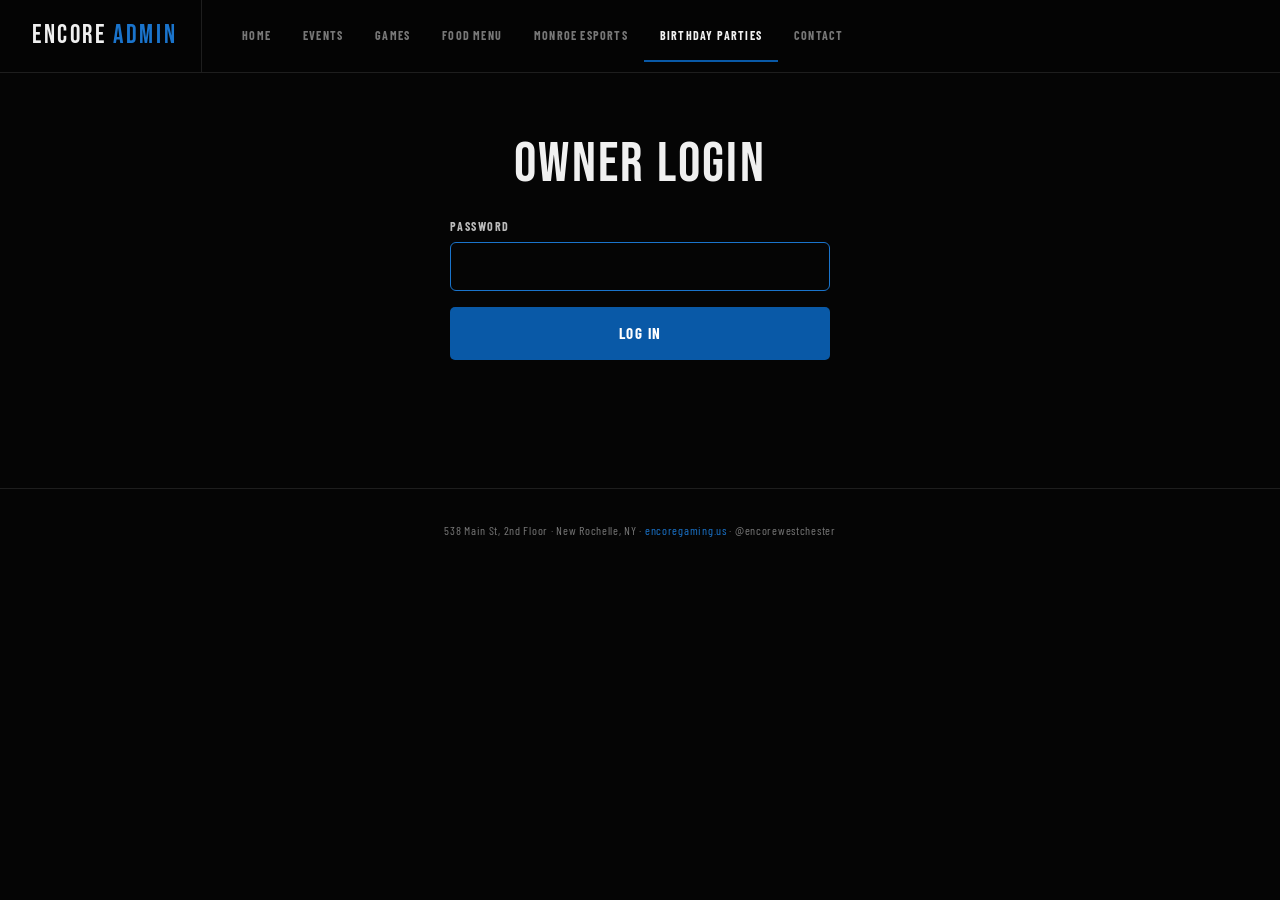
==== commit af01667a: "Footer on every page: funnel, admin and dev checkout join landing and confirmation" ====
--- a/frontend/admin.html
+++ b/frontend/admin.html
@@ -34,6 +34,7 @@
       <div id="panel" class="cards" aria-live="polite"></div>
     </div>
   </main>
+  <footer class="page-footer" id="footer"></footer>
   <script src="js/config.js"></script>
   <script src="js/api.js"></script>
   <script src="js/content.js"></script>
--- a/frontend/css/encore.css
+++ b/frontend/css/encore.css
@@ -14,6 +14,11 @@
   --gray: #777777;
   --gray-light: #bbbbbb;
   --star: #fbbc04; /* Google review gold, from the live page's star rows */
+  /* Tier accents: ours, not the live site's (it is single-accent blue). Text only, never backgrounds. */
+  --tier-standard: #2ec8d8;
+  --tier-plus: #1a74cc;
+  --tier-premium: #9b7bff;
+  --tier: var(--gray-light);
   --danger: #e5484d;
   --ok: #3fb950;
   --warn: #f59e0b;
@@ -207,13 +212,15 @@
 .reviews-tail { font-size: 13px; color: var(--gray-light); }
 
 /* ── Packages ── */
-.pkg-grid { display: grid; grid-template-columns: 1fr; gap: 16px; align-items: start; }
+.pkg-grid { display: grid; grid-template-columns: 1fr; gap: 16px; align-items: stretch; }
 .pkg-card {
   position: relative;
   background: var(--card);
   border: 1px solid var(--border);
   border-radius: 10px;
   overflow: hidden;
+  display: flex;
+  flex-direction: column;
   transition: transform 0.2s, box-shadow 0.2s;
 }
 .pkg-card:hover { transform: translateY(-3px); box-shadow: 0 12px 40px rgba(0, 0, 0, 0.5); }
@@ -228,11 +235,10 @@
   font-weight: 700;
   letter-spacing: 0.12em;
   text-transform: uppercase;
-  background: var(--blue);
+  background: #134a88; /* a shade under --blue: the live page's tag renders darker than its stylesheet value */
   color: #fff;
   padding: 3px 10px;
   border-radius: 2px;
-  margin-bottom: 0.6rem;
 }
 .pkg-name { font-family: var(--display); font-size: 32px; letter-spacing: 0.06em; line-height: 1; color: var(--white); margin-bottom: 4px; }
 .pkg-capacity {
@@ -248,7 +254,8 @@
 .pkg-price { font-family: var(--display); font-size: 52px; letter-spacing: 0.02em; line-height: 1; color: var(--white); }
 .pkg-overage { font-family: var(--condensed); font-size: 11px; letter-spacing: 0.05em; color: var(--gray); }
 .pkg-overage span { color: var(--blue-light); }
-.pkg-body { padding: 1.25rem 1.5rem; }
+.pkg-body { padding: 1.25rem 1.5rem; flex: 1; }
+.pkg-tag-slot { min-height: 2.45rem; }
 .feature-row {
   display: flex;
   align-items: center;
@@ -515,7 +522,7 @@
   gap: 2px;
 }
 .pick-card.featured { border-color: var(--blue); box-shadow: 0 0 24px var(--blue-glow); }
-.pick-card .popular-tag { align-self: flex-start; }
+.pick-card .popular-tag { align-self: flex-start; margin-bottom: 0.6rem; }
 .pick-card.chosen { border-color: var(--blue-light); }
 .pick-name { font-family: var(--display); font-size: 30px; letter-spacing: 0.06em; line-height: 1; }
 .pick-meta { font-family: var(--condensed); font-size: 12px; font-weight: 600; letter-spacing: 0.08em; text-transform: uppercase; color: var(--gray-light); }
@@ -813,3 +820,728 @@
   .form-grid { grid-template-columns: 1fr 1fr; }
   .buyout { padding: 2rem 1.75rem; }
 }
+
+/* ── Tier accents ─────────────────────────────────────────────────────────
+   One variable, set on <html> by the funnel and locally on anything that
+   names a tier, so children just use var(--tier). */
+[data-tier="standard"] { --tier: var(--tier-standard); }
+[data-tier="plus"] { --tier: var(--tier-plus); }
+[data-tier="premium"] { --tier: var(--tier-premium); }
+[data-tier="none"] { --tier: var(--gray-light); }
+
+/* ── Landing: Door B panel ── */
+.book-actions { display: flex; flex-wrap: wrap; gap: 12px; justify-content: center; margin-top: 1.5rem; }
+
+/* ── Funnel shell ── */
+.funnel-body { padding-bottom: 0; }
+.banner {
+  position: sticky;
+  top: 0;
+  z-index: 100;
+  display: flex;
+  align-items: center;
+  gap: 1rem;
+  padding: calc(env(safe-area-inset-top, 0px)) 1.25rem 0;
+  background: rgba(5, 5, 5, 0.96);
+  border-bottom: 1px solid var(--border);
+  backdrop-filter: blur(12px);
+}
+.banner .nav-logo { padding: 0.85rem 0; }
+.banner-phone {
+  margin-left: auto;
+  font-family: var(--condensed);
+  font-size: 13px;
+  font-weight: 700;
+  letter-spacing: 0.08em;
+  color: var(--gray-light);
+  text-decoration: none;
+  white-space: nowrap;
+}
+.banner-phone:hover { color: var(--blue-light); }
+
+.funnel {
+  max-width: 1100px;
+  margin: 0 auto;
+  padding: 1.5rem 1.25rem calc(190px + env(safe-area-inset-bottom, 0px));
+}
+.step-head { margin-bottom: 1.25rem; }
+.step-eyebrow {
+  display: flex;
+  flex-wrap: wrap;
+  align-items: baseline;
+  gap: 0.75rem;
+  font-family: var(--condensed);
+  font-size: 12px;
+  font-weight: 700;
+  letter-spacing: 0.14em;
+  text-transform: uppercase;
+  color: var(--blue-light);
+  margin-bottom: 0.5rem;
+}
+.step-eyebrow .timer { font-family: var(--display); font-size: 22px; letter-spacing: 0.06em; color: var(--white); font-variant-numeric: tabular-nums; }
+.step-eyebrow .timer.low { color: var(--warn); }
+.step-title { font-family: var(--display); font-weight: 400; font-size: clamp(34px, 9vw, 44px); letter-spacing: 0.04em; line-height: 1; }
+.step-sub { font-size: 15px; color: var(--gray-light); margin-top: 0.6rem; max-width: 44rem; }
+
+/* ── Tab strip, diff strip, popover ── */
+.tabs-wrap { margin-bottom: 1.5rem; }
+.tab-strip { display: grid; grid-template-columns: repeat(3, 1fr); gap: 6px; }
+.tab-cell { position: relative; display: flex; align-items: stretch; background: var(--card); border: 1px solid var(--border); border-radius: 8px; overflow: hidden; }
+.tab-cell.active { border-color: var(--tier); box-shadow: 0 0 0 1px var(--tier); }
+.tab-btn {
+  flex: 1;
+  display: flex;
+  flex-direction: column;
+  gap: 2px;
+  align-items: flex-start;
+  background: none;
+  border: 0;
+  padding: 12px 10px 12px 14px;
+  text-align: left;
+}
+.tab-name { font-family: var(--condensed); font-size: 13px; font-weight: 700; letter-spacing: 0.1em; text-transform: uppercase; color: var(--gray-light); }
+.tab-cell.active .tab-name { color: var(--white); }
+.tab-price { font-family: var(--display); font-size: 26px; line-height: 1; letter-spacing: 0.02em; color: var(--tier); }
+.tab-info {
+  flex: none;
+  width: 30px;
+  background: none;
+  border: 0;
+  border-left: 1px solid var(--border);
+  font-family: var(--condensed);
+  font-size: 13px;
+  font-weight: 700;
+  color: var(--gray);
+}
+.tab-info:hover { color: var(--tier); }
+.diff-strip {
+  margin-top: 10px;
+  min-height: 20px;
+  font-size: 14px;
+  line-height: 1.45;
+  color: var(--tier);
+}
+.diff-strip b { font-weight: 600; }
+.diff-delta { color: var(--gray-light); }
+.diff-muted { color: var(--gray); }
+.tab-pop { margin-top: 10px; background: var(--card); border: 1px solid var(--tier); border-radius: 8px; padding: 1rem 1.1rem; }
+.pop-title { font-family: var(--condensed); font-size: 15px; font-weight: 700; letter-spacing: 0.08em; text-transform: uppercase; color: var(--tier); margin-bottom: 0.6rem; }
+.pop-list { list-style: none; display: grid; gap: 4px; margin-bottom: 0.75rem; }
+.pop-line { font-size: 13px; color: var(--gray-light); }
+.pop-line.unlock { color: var(--tier); font-weight: 500; }
+.pop-line.off { opacity: 0.35; }
+.tabs-foot { margin-top: 10px; }
+.link-btn {
+  background: none;
+  border: 0;
+  padding: 0;
+  font-family: var(--condensed);
+  font-size: 13px;
+  font-weight: 700;
+  letter-spacing: 0.1em;
+  text-transform: uppercase;
+  color: var(--blue-light);
+  text-decoration: underline;
+}
+
+/* price on the date cards, in the active tier's colour */
+.wk-price { font-family: var(--condensed); font-size: 13px; font-weight: 600; letter-spacing: 0.06em; color: var(--tier); transition: color 200ms ease; }
+.wk-price-num { font-family: var(--display); font-size: 19px; letter-spacing: 0.02em; }
+@media (prefers-reduced-motion: reduce) { .wk-price { transition: none; } }
+
+/* ── Headcount on the extras step ── */
+.headcount {
+  display: flex;
+  flex-wrap: wrap;
+  align-items: center;
+  gap: 1rem;
+  background: var(--card);
+  border: 1px solid var(--border);
+  border-radius: 8px;
+  padding: 1.1rem 1.25rem;
+  margin-bottom: 1rem;
+}
+.headcount-main { flex: 1; min-width: 200px; }
+.headcount-label { font-family: var(--condensed); font-size: 14px; font-weight: 700; letter-spacing: 0.1em; text-transform: uppercase; }
+.headcount-note { font-size: 13px; color: var(--gray-light); margin-top: 2px; }
+.headcount .overage { color: var(--tier); font-weight: 600; }
+.headcount .stepper button { width: 42px; height: 42px; }
+.headcount .stepper input { width: 48px; font-size: 26px; line-height: 42px; }
+
+/* ── Select Plan cards ── */
+.pick-features { list-style: none; margin: 0.75rem 0 1rem; display: grid; gap: 5px; }
+.pick-features li { font-size: 13px; color: var(--gray-light); padding-left: 16px; position: relative; }
+.pick-features li::before { content: '✓'; position: absolute; left: 0; color: var(--tier); font-size: 11px; }
+.pick-card .pick-price { color: var(--tier); }
+.pick-go { margin-top: auto; }
+
+/* ── Right rail / sticky summary ── */
+.rail {
+  position: fixed;
+  left: 0;
+  right: 0;
+  bottom: 0;
+  z-index: 40;
+  background: rgba(13, 13, 13, 0.98);
+  border-top: 1px solid var(--border-blue);
+  backdrop-filter: blur(10px);
+}
+.rail-handle {
+  display: flex;
+  width: 100%;
+  align-items: center;
+  justify-content: space-between;
+  gap: 1rem;
+  background: none;
+  border: 0;
+  padding: 10px 1.25rem;
+  font-family: var(--condensed);
+  font-size: 12px;
+  font-weight: 700;
+  letter-spacing: 0.14em;
+  text-transform: uppercase;
+  color: var(--gray-light);
+  border-bottom: 1px solid var(--border);
+}
+.rail-handle-caret { transition: transform 0.2s; display: inline-block; }
+.rail.open .rail-handle-caret { transform: rotate(180deg); }
+.rail-body { display: none; padding: 0 1.25rem; max-height: 50vh; overflow-y: auto; }
+.rail.open .rail-body { display: block; }
+.rail-title { display: none; }
+.rail-steps { list-style: none; padding: 0.75rem 0; display: grid; gap: 0.75rem; }
+.rail-step { border-left: 2px solid var(--border); padding-left: 0.75rem; }
+.rail-step.current { border-left-color: var(--tier); }
+.rail-step.done { border-left-color: var(--blue-dim); }
+.rail-step-head { display: flex; align-items: baseline; gap: 8px; }
+.rail-num {
+  font-family: var(--condensed);
+  font-size: 11px;
+  font-weight: 700;
+  letter-spacing: 0.1em;
+  color: var(--gray);
+  min-width: 10px;
+}
+.rail-step.current .rail-num { color: var(--tier); }
+.rail-label { font-family: var(--condensed); font-size: 12px; font-weight: 700; letter-spacing: 0.12em; text-transform: uppercase; color: var(--gray-light); }
+.rail-step.current .rail-label { color: var(--white); }
+.rail-edit {
+  margin-left: auto;
+  background: none;
+  border: 0;
+  padding: 0;
+  font-family: var(--condensed);
+  font-size: 11px;
+  font-weight: 700;
+  letter-spacing: 0.1em;
+  text-transform: uppercase;
+  color: var(--blue-light);
+  text-decoration: underline;
+}
+.rail-value { font-size: 14px; color: var(--white); margin-top: 2px; overflow-wrap: anywhere; }
+.rail-sub { font-size: 12px; color: var(--tier); margin-top: 2px; }
+.rail-foot { padding: 0.75rem 1.25rem calc(0.75rem + env(safe-area-inset-bottom, 0px)); display: grid; gap: 0.6rem; }
+.rail-money { display: flex; align-items: baseline; gap: 0.75rem; flex-wrap: wrap; }
+.rail-total { font-family: var(--display); font-size: 34px; line-height: 1; letter-spacing: 0.02em; }
+.rail-split { font-family: var(--condensed); font-size: 13px; letter-spacing: 0.04em; color: var(--gray-light); }
+.rail-split b { color: var(--tier); font-weight: 700; }
+.rail-details {
+  margin-left: auto;
+  background: none;
+  border: 1px solid var(--border);
+  border-radius: 4px;
+  padding: 6px 9px;
+  font-family: var(--condensed);
+  font-size: 11px;
+  font-weight: 700;
+  letter-spacing: 0.1em;
+  text-transform: uppercase;
+  color: var(--gray-light);
+}
+.rail-note { font-family: var(--condensed); font-size: 12px; letter-spacing: 0.04em; color: var(--gray); text-align: center; }
+.rail-note:empty { display: none; }
+#advance { background: var(--tier); border-color: var(--tier); color: #04121f; }
+#advance:hover:not(:disabled) { filter: brightness(1.12); }
+#advance:disabled { background: #1c2a3a; border-color: #1c2a3a; color: var(--gray); }
+
+/* ── Compare drawer ── */
+.drawer {
+  width: 100%;
+  max-width: 820px;
+  max-height: 88vh;
+  margin: auto auto 0;
+  padding: 0;
+  border: 1px solid var(--border-blue);
+  border-bottom: 0;
+  border-radius: 14px 14px 0 0;
+  background: var(--dark);
+  color: var(--white);
+  overflow: hidden;
+}
+.drawer::backdrop { background: rgba(0, 0, 0, 0.72); }
+.drawer-head { display: flex; align-items: center; gap: 1rem; padding: 1rem 1.25rem; border-bottom: 1px solid var(--border); }
+.drawer-title { font-family: var(--display); font-weight: 400; font-size: 30px; letter-spacing: 0.04em; line-height: 1; }
+.drawer-close { margin-left: auto; background: none; border: 1px solid var(--border); border-radius: 4px; width: 32px; height: 32px; color: var(--gray-light); }
+.drawer-body { padding: 1rem 1.25rem calc(1.5rem + env(safe-area-inset-bottom, 0px)); overflow: auto; max-height: calc(88vh - 70px); }
+.drawer-lines { margin-top: 0; border-top: 0; }
+.compare { width: 100%; border-collapse: collapse; font-size: 13px; }
+.compare th, .compare td { text-align: left; padding: 8px 6px; border-bottom: 1px solid var(--border); vertical-align: top; }
+.compare thead th { position: sticky; top: 0; background: var(--dark); }
+.compare thead th[data-tier] { text-align: center; }
+.compare-name { display: block; font-family: var(--condensed); font-size: 13px; font-weight: 700; letter-spacing: 0.1em; text-transform: uppercase; color: var(--tier); }
+.compare-price { display: block; font-family: var(--display); font-size: 20px; color: var(--white); }
+.compare tbody th { font-weight: 400; color: var(--gray-light); width: 40%; }
+.compare td { text-align: center; color: var(--gray-light); }
+.compare td.yes .compare-mark { color: var(--tier); }
+.compare td.no { opacity: 0.35; }
+.compare-mark { font-size: 13px; }
+.compare-detail { display: none; }
+
+@media (min-width: 769px) {
+  .funnel {
+    display: grid;
+    grid-template-columns: 1fr 320px;
+    gap: 2rem;
+    align-items: start;
+    padding: 2rem 2rem 4rem;
+  }
+  .banner { padding-left: 2rem; padding-right: 2rem; }
+  .rail {
+    position: sticky;
+    top: 86px;
+    left: auto;
+    right: auto;
+    bottom: auto;
+    border: 1px solid var(--border);
+    border-radius: 10px;
+    background: var(--card);
+    backdrop-filter: none;
+  }
+  .rail-handle { display: none; }
+  .rail-body { display: block; padding: 1.1rem 1.25rem 0; max-height: none; overflow: visible; }
+  .rail-title { display: block; font-family: var(--condensed); font-size: 12px; font-weight: 700; letter-spacing: 0.16em; text-transform: uppercase; color: var(--gray); }
+  .rail-foot { padding: 0.5rem 1.25rem 1.25rem; border-top: 1px solid var(--border); margin-top: 0.5rem; }
+  .step-title { font-size: 44px; }
+  .compare-detail { display: block; font-size: 12px; margin-top: 2px; }
+  .compare td { text-align: left; }
+  .drawer { margin: auto; border-bottom: 1px solid var(--border-blue); border-radius: 14px; }
+}
+
+/* Each plan card's action carries its own tier accent (the card sets --tier). */
+.pick-card .pick-go { margin-top: auto; white-space: nowrap; font-size: 14px; padding: 12px 10px; background: var(--tier); border-color: var(--tier); color: #04121f; }
+.pick-card .pick-go:hover { filter: brightness(1.12); }
+.compare-says { font-family: var(--condensed); font-size: 12px; font-weight: 600; letter-spacing: 0.04em; color: var(--tier); }
+
+/* Date cards follow the active plan's colour: open dates get a soft tier outline,
+   the selected (or your held) date a full-strength one. With no plan chosen they keep Encore blue. */
+.funnel { --tier-line: var(--border-blue); --tier-line-strong: var(--blue); }
+[data-tier="standard"] .funnel, [data-tier="plus"] .funnel, [data-tier="premium"] .funnel {
+  --tier-line: color-mix(in srgb, var(--tier) 55%, transparent);
+  --tier-line-strong: var(--tier);
+}
+.wk-card.open, .wk-card.request { border-color: var(--tier-line); }
+.wk-card.open:hover, .wk-card.request:hover { border-color: var(--tier-line-strong); }
+.wk-card.yours { border-color: var(--tier-line-strong); box-shadow: 0 0 0 1px var(--tier-line-strong); background: linear-gradient(135deg, color-mix(in srgb, var(--tier-line-strong) 14%, transparent), var(--card)); }
+.wk-card.open .wk-state span, .wk-card.request .wk-state span {
+  border-color: var(--tier-line);
+  color: var(--tier-line-strong);
+  background: color-mix(in srgb, var(--tier-line-strong) 12%, transparent);
+}
+.wk-card.yours .wk-state span { background: var(--tier-line-strong); border-color: var(--tier-line-strong); color: #04121f; }
+
+/* Selected / held date: a lit-up "loadout" card. The fill and glow come from the active plan colour,
+   and the badge is a bright tint of it with light text so it reads on the dark card. */
+.funnel { --tier-bright: color-mix(in srgb, var(--tier-line-strong) 55%, #fff); }
+.wk-card.yours {
+  border: 2px solid var(--tier-line-strong);
+  padding: 13px; /* the 2px border replaces 1px, so the content does not shift */
+  background:
+    radial-gradient(120% 90% at 100% 0%, color-mix(in srgb, var(--tier-line-strong) 27%, transparent), transparent 62%),
+    linear-gradient(160deg, color-mix(in srgb, var(--tier-line-strong) 13%, var(--card)), var(--card) 75%);
+  box-shadow:
+    0 0 0 1px color-mix(in srgb, var(--tier-line-strong) 30%, transparent),
+    0 0 18px color-mix(in srgb, var(--tier-line-strong) 30%, transparent),
+    inset 0 0 22px color-mix(in srgb, var(--tier-line-strong) 12%, transparent);
+  animation: lit 2.6s ease-in-out infinite;
+}
+@keyframes lit {
+  50% {
+    box-shadow:
+      0 0 0 1px color-mix(in srgb, var(--tier-line-strong) 38%, transparent),
+      0 0 24px color-mix(in srgb, var(--tier-line-strong) 40%, transparent),
+      inset 0 0 26px color-mix(in srgb, var(--tier-line-strong) 16%, transparent);
+  }
+}
+@media (prefers-reduced-motion: reduce) { .wk-card.yours { animation: none; } }
+.wk-card.yours .wk-date { color: #f2f2f6; }
+.wk-card.yours .wk-state span {
+  background: color-mix(in srgb, var(--tier-line-strong) 30%, #05070d);
+  border-color: var(--tier-line-strong);
+  color: var(--tier-bright);
+  text-shadow: 0 0 8px color-mix(in srgb, var(--tier-line-strong) 45%, transparent);
+}
+.wk-card.yours .wk-price { color: var(--tier-bright); }
+
+/* Primary tier buttons (rail forward button, Select Plan): a mid-strength fill of the plan colour with
+   white text, chosen for contrast (about 5:1 on all three tiers) instead of a bright fill with dark text. */
+[data-tier="standard"] { --tier-btn: #13808e; }
+[data-tier="plus"] { --tier-btn: #1b63bb; }
+[data-tier="premium"] { --tier-btn: #6b49dc; }
+[data-tier="none"] { --tier-btn: var(--blue); }
+#advance, .pick-card .pick-go {
+  background: var(--tier-btn, var(--blue));
+  border: 1px solid var(--tier);
+  color: #fff;
+  font-weight: 800;
+  text-shadow: 0 1px 2px rgba(0, 0, 0, 0.45);
+  box-shadow: 0 0 16px color-mix(in srgb, var(--tier) 28%, transparent);
+}
+#advance:hover:not(:disabled), .pick-card .pick-go:hover { filter: brightness(1.15); }
+#advance:disabled { background: #1c2a3a; border-color: #1c2a3a; color: var(--gray); box-shadow: none; text-shadow: none; }
+
+/* "Compare all plans": a visible button above the plans, not a small link below them. */
+.tabs-head { display: flex; justify-content: flex-end; margin-bottom: 10px; }
+.compare-btn {
+  display: inline-flex;
+  align-items: center;
+  gap: 8px;
+  background: rgba(26, 116, 204, 0.12);
+  border: 1px solid var(--blue-light);
+  border-radius: 5px;
+  padding: 8px 14px;
+  font-family: var(--condensed);
+  font-size: 13px;
+  font-weight: 700;
+  letter-spacing: 0.1em;
+  text-transform: uppercase;
+  color: #cfe4ff;
+}
+.compare-btn::after { content: '⇄'; font-size: 14px; color: var(--blue-light); }
+.compare-btn:hover { background: rgba(26, 116, 204, 0.28); }
+
+/* Show more weekends */
+.more-wrap { display: flex; justify-content: center; margin-top: 1.25rem; }
+.more-btn {
+  background: rgba(26, 116, 204, 0.1);
+  border: 1px solid var(--blue-light);
+  border-radius: 5px;
+  padding: 11px 22px;
+  font-family: var(--condensed);
+  font-size: 14px;
+  font-weight: 700;
+  letter-spacing: 0.1em;
+  text-transform: uppercase;
+  color: #cfe4ff;
+}
+.more-btn:hover:not(:disabled) { background: rgba(26, 116, 204, 0.26); }
+.more-btn:disabled { opacity: 0.6; }
+.more-end { text-align: center; margin-top: 1.25rem; font-size: 14px; color: var(--gray-light); }
+
+/* A selected add-on lights up a touch: faint blue wash, soft edge glow. Lighter than the selected date
+   cards on purpose, and still Encore blue because add-on prices are not tied to a plan. */
+.opt.on:not(.included) {
+  border-color: var(--blue-light);
+  background:
+    radial-gradient(110% 120% at 100% 0%, rgba(26, 116, 204, 0.17), transparent 60%),
+    linear-gradient(135deg, rgba(10, 42, 80, 0.55), rgba(5, 5, 5, 0.4));
+  box-shadow:
+    0 0 12px rgba(26, 116, 204, 0.2),
+    inset 0 0 16px rgba(26, 116, 204, 0.09);
+}
+.opt.on:not(.included) .addon-name { color: #fff; }
+.opt { transition: border-color 0.2s, background 0.2s, box-shadow 0.2s; }
+
+/* The one inline note on the Drinks card when a Pizza Pack already covers drinks: green, like "Included". */
+.opt { flex-wrap: wrap; }
+.opt-note {
+  flex: 1 0 100%;
+  margin-top: 2px;
+  padding-top: 8px;
+  border-top: 1px solid rgba(63, 185, 80, 0.22);
+  font-family: var(--condensed);
+  font-size: 13px;
+  font-weight: 600;
+  letter-spacing: 0.03em;
+  line-height: 1.35;
+  color: var(--ok);
+}
+
+/* ── Birthday finder ── */
+.bday { display: flex; flex-wrap: wrap; align-items: center; gap: 8px 12px; margin-top: 12px; }
+.bday label { font-family: var(--condensed); font-size: 14px; font-weight: 700; letter-spacing: 0.08em; text-transform: uppercase; color: var(--white); }
+.bday-opt { color: var(--gray); font-weight: 600; letter-spacing: 0.05em; text-transform: none; }
+.bday input {
+  background: var(--card);
+  border: 1px solid var(--border-blue);
+  border-radius: 6px;
+  padding: 8px 12px;
+  color: var(--white);
+  font-family: var(--body);
+  font-size: 15px;
+  color-scheme: dark;
+}
+.bday input:focus { outline: none; border-color: var(--blue-light); }
+.bday-msg { font-size: 13px; color: #ffb4b6; margin-top: 6px; }
+.bday-msg:empty { display: none; }
+.rail-sub-muted { color: var(--gray-light); }
+
+.closest { margin-bottom: 1.25rem; }
+.closest-title {
+  font-family: var(--condensed);
+  font-size: 13px;
+  font-weight: 800;
+  letter-spacing: 0.14em;
+  text-transform: uppercase;
+  color: var(--tier);
+  margin-bottom: 0.75rem;
+}
+.closest-title span { color: var(--gray-light); font-weight: 600; letter-spacing: 0.06em; }
+.closest-none { font-size: 14px; color: var(--gray-light); margin-top: 0.75rem; }
+.wk-note { color: var(--tier); font-weight: 600; letter-spacing: 0.08em; text-transform: none; }
+.all-wk { margin-top: 0.5rem; border: 1px solid var(--border); border-radius: 8px; background: rgba(255, 255, 255, 0.015); }
+.all-wk summary {
+  cursor: pointer;
+  list-style: none;
+  padding: 12px 16px;
+  font-family: var(--condensed);
+  font-size: 13px;
+  font-weight: 700;
+  letter-spacing: 0.12em;
+  text-transform: uppercase;
+  color: var(--gray-light);
+  display: flex;
+  justify-content: space-between;
+  align-items: center;
+}
+.all-wk summary::-webkit-details-marker { display: none; }
+.all-wk summary::after { content: '▾'; transition: transform 0.2s; }
+.all-wk[open] summary::after { transform: rotate(180deg); }
+.all-wk .wk-grid { padding: 4px 16px 16px; }
+
+/* ── Money block: a three-level hierarchy that swaps emphasis on the payment step ──
+   Pre-payment: total (largest, white) / "$100 today" (the only accent) / remainder (small, muted, own line).
+   Payment step: "Due now: $100" (largest, accent) / one calm line. Phones are the compact version. */
+.rail-money { display: flex; flex-wrap: wrap; align-items: baseline; gap: 2px 12px; }
+.rail-total { font-size: 34px; }
+.rail-total-accent { color: var(--tier); transition: color 200ms ease; }
+.rail-today { font-family: var(--condensed); font-size: 15px; letter-spacing: 0.03em; color: var(--gray-light); }
+.rail-today-amt { color: var(--tier); font-weight: 800; transition: color 200ms ease; }
+.rail-reassure { display: none; color: var(--gray-light); font-weight: 500; }
+.rail-due { display: none; flex-basis: 100%; font-family: var(--condensed); font-size: 13px; letter-spacing: 0.04em; color: var(--gray); }
+.rail-calm { flex-basis: 100%; font-family: var(--condensed); font-size: 13px; font-weight: 600; letter-spacing: 0.03em; color: var(--white); }
+.rail.open .rail-reassure { display: inline; }
+.rail.open .rail-due { display: block; }
+.rail-details { margin-left: auto; }
+.rail-money.pending { opacity: 0.6; transition: opacity 120ms ease; }
+.rail-money { transition: opacity 200ms ease; }
+
+/* an amount that changed fades in rather than snapping: the same quiet beat as a tier price change */
+.amt-fade { animation: amt-in 220ms ease-out; }
+@keyframes amt-in { from { opacity: 0.35; } to { opacity: 1; } }
+@media (prefers-reduced-motion: reduce) { .amt-fade { animation: none; } .rail-money, .rail-money.pending { transition: none; } }
+
+.pay-summary .roll .total { color: var(--tier); transition: color 200ms ease; }
+.pay-summary .deposit-math { color: var(--white); font-weight: 600; }
+
+@media (min-width: 769px) {
+  .rail-money { display: grid; gap: 3px; }
+  .rail-total { font-size: 40px; }
+  .rail-total-accent { font-size: 36px; }
+  .rail-today { font-size: 16px; }
+  .rail-reassure { display: inline; }
+  .rail-due { display: block; font-size: 14px; }
+  .rail-calm { font-size: 16px; }
+  .rail-details { justify-self: start; margin: 8px 0 0; }
+}
+
+/* Birthday finder as a small feature card: same family as the Compare All Plans button, fixed brand blue. */
+.bday-card {
+  display: flex;
+  flex-wrap: wrap;
+  align-items: center;
+  gap: 10px 14px;
+  margin-top: 12px;
+  padding: 10px 14px;
+  background: rgba(26, 116, 204, 0.1);
+  border: 1px solid var(--blue-light);
+  border-radius: 8px;
+}
+.bday-icon { flex: none; display: grid; place-items: center; width: 34px; height: 34px; border-radius: 6px; background: rgba(26, 116, 204, 0.16); color: var(--blue-light); }
+.bday-icon svg { display: block; }
+.bday-text { flex: 1 1 200px; min-width: 0; }
+.bday-title { display: block; font-family: var(--condensed); font-size: 15px; font-weight: 800; letter-spacing: 0.08em; text-transform: uppercase; color: #cfe4ff; line-height: 1.2; }
+.bday-card .bday-opt { font-size: 11px; font-weight: 600; letter-spacing: 0.06em; text-transform: none; color: var(--gray-light); }
+.bday-benefit { font-size: 13px; color: var(--gray-light); margin-top: 1px; }
+.bday-pick { display: flex; align-items: center; gap: 10px; }
+
+/* Birthday entry: three numeric boxes plus a calendar button, in place of the browser's date field. */
+.date-seg {
+  position: relative;
+  display: inline-flex;
+  align-items: center;
+  gap: 2px;
+  padding: 3px 6px 3px 8px;
+  background: var(--black);
+  border: 1px solid var(--blue-light);
+  border-radius: 6px;
+}
+.date-seg:focus-within { border-color: #8cc3ff; box-shadow: 0 0 0 2px rgba(26, 116, 204, 0.3); }
+.bday-card .date-seg .seg {
+  width: 34px;
+  padding: 6px 2px;
+  text-align: center;
+  background: transparent;
+  border: 0;
+  border-radius: 3px;
+  color: var(--white);
+  font-family: var(--body);
+  font-size: 15px;
+}
+.bday-card .date-seg .seg-y { width: 56px; }
+.bday-card .date-seg .seg::placeholder { color: var(--gray); }
+.bday-card .date-seg .seg:focus { outline: none; background: rgba(26, 116, 204, 0.4); }
+.seg-sep { color: var(--gray); user-select: none; }
+.seg-cal { display: grid; place-items: center; width: 30px; height: 30px; margin-left: 4px; background: none; border: 0; border-radius: 4px; color: var(--gray-light); }
+.seg-cal:hover { color: var(--blue-light); background: rgba(26, 116, 204, 0.16); }
+.seg-native { position: absolute; right: 0; bottom: 0; width: 1px; height: 1px; opacity: 0; pointer-events: none; border: 0; padding: 0; }
+
+/* A notch slimmer vertically (Compare button and birthday card) so the top of the date step feels less crowded. */
+.compare-btn { padding: 6px 14px; }
+.tabs-head { margin-bottom: 8px; }
+.bday-card { padding: 7px 14px; margin-top: 10px; }
+.bday-icon { width: 30px; height: 30px; }
+.bday-card .date-seg { padding-top: 1px; padding-bottom: 1px; }
+.bday-card .date-seg .seg { padding-top: 5px; padding-bottom: 5px; }
+.seg-cal { height: 28px; }
+
+/* Tighter gap under the step intro, so the controls sit closer to the sentence that introduces them. */
+.step-head { margin-bottom: 0.5rem; }
+.step-sub { margin-top: 0.4rem; }
+
+/* The birthday control is a button-like unit: [calendar  mm / dd / yyyy]. Click anywhere on it opens the calendar. */
+.bday-card .date-seg {
+  gap: 1px;
+  padding: 1px 12px 1px 8px;
+  background: rgba(26, 116, 204, 0.12);
+  border: 1px solid var(--blue-light);
+  cursor: pointer;
+  transition: border-color 0.15s, background 0.15s, box-shadow 0.15s;
+}
+.bday-card .date-seg:hover { border-color: #8cc3ff; background: rgba(26, 116, 204, 0.2); }
+.bday-card .date-seg:focus-within { border-color: #8cc3ff; background: rgba(26, 116, 204, 0.2); box-shadow: 0 0 0 2px rgba(26, 116, 204, 0.3); }
+.bday-card .date-seg:not(:focus-within) .seg { cursor: pointer; }
+.bday-card .date-seg .seg-cal {
+  width: 26px;
+  height: 28px;
+  margin: 0 4px 0 0;
+  color: var(--blue-light);
+  background: none;
+  cursor: pointer;
+}
+.bday-card .date-seg .seg-cal:hover { background: none; color: #8cc3ff; }
+.bday-card .date-seg .seg-cal:focus-visible { outline: 2px solid var(--blue-light); outline-offset: 1px; border-radius: 4px; }
+.bday-card .date-seg .seg { background: transparent; }
+.bday-card .date-seg .seg-native { position: absolute; inset: 0; width: 100%; height: 100%; opacity: 0; pointer-events: none; }
+.bday-card .date-seg { padding-right: 9px; }
+.bday-card .date-seg .seg { width: 27px; }
+.bday-card .date-seg .seg-y { width: 44px; }
+.bday-card .date-seg .seg { width: 34px; padding-left: 0; padding-right: 0; }
+.bday-card .date-seg .seg-y { width: 50px; }
+
+/* Boxes are for typing (text cursor); the icon and the rest of the control open the calendar (pointer). */
+.bday-card .date-seg:not(:focus-within) .seg { cursor: text; }
+.bday-card .date-seg .seg { cursor: text; }
+.bday-card .date-seg .seg-cal { width: 32px; }
+
+/* ── Money reads like a receipt ──────────────────────────────────────────
+   Body font, sentence case, tabular figures, modest and bold. Never the display-caps face,
+   and never caps + oversized + colour stacked on one line. */
+.rail-total, .rail-today, .rail-today-amt, .rail-due, .rail-lead, .receipt, .pay-summary {
+  font-family: var(--body);
+  font-variant-numeric: tabular-nums;
+  letter-spacing: 0;
+  text-transform: none;
+}
+.rail-total { font-size: 17px; font-weight: 700; line-height: 1.3; color: var(--white); }
+.rail-today { font-size: 14px; font-weight: 400; }
+.rail-today-amt { font-weight: 700; }
+.rail-due { font-size: 13px; }
+.rail-lead { font-size: 17px; font-weight: 700; color: var(--tier); transition: color 200ms ease; }
+
+/* The ledger: labels left, amounts right. */
+.receipt { display: grid; gap: 3px; font-size: 14px; color: var(--gray-light); }
+.rc-row { display: flex; justify-content: space-between; align-items: baseline; gap: 1rem; }
+.rc-amt { flex: none; }
+.rc-row.rc-total { margin-top: 7px; padding-top: 7px; border-top: 1px solid var(--border); color: var(--white); font-weight: 700; }
+.rc-row.rc-due-today { color: var(--tier); font-weight: 700; transition: color 200ms ease; }
+.rc-note { font-size: 12px; color: var(--gray); margin-top: -1px; }
+
+/* Exactly one money block per viewport: the rail on desktop, the inline block on a phone. */
+.receipt { display: none; }
+.rail.open .receipt { display: grid; }
+.pay-summary { display: grid; margin-top: 1.25rem; padding: 1rem 1.1rem; background: rgba(5, 5, 5, 0.35); border: 1px solid var(--border-blue); border-radius: 8px; }
+.pay-summary .receipt { display: grid; }
+
+@media (min-width: 769px) {
+  .rail-total { font-size: 18px; }
+  .rail-today { font-size: 14px; }
+  .rail-due { font-size: 13px; }
+  .rail-lead { display: none; }
+  .rail .receipt { display: grid; }
+  .pay-summary { display: none; }
+}
+
+/* The calendar button is its own zone at the right edge: full height, divided off, the only picker trigger. */
+.bday-card .date-seg { padding: 0 0 0 10px; overflow: hidden; cursor: auto; }
+.bday-card .date-seg:hover { background: rgba(26, 116, 204, 0.12); }
+.seg-fields { display: flex; align-items: center; gap: 1px; padding: 5px 0; cursor: text; }
+.bday-card .date-seg .seg-cal {
+  align-self: stretch;
+  width: 40px;
+  height: auto;
+  margin: 0 0 0 10px;
+  border-radius: 0;
+  border-left: 1px solid rgba(26, 116, 204, 0.5);
+  background: rgba(26, 116, 204, 0.12);
+  color: var(--blue-light);
+  cursor: pointer;
+  transition: background 0.15s, color 0.15s;
+}
+.bday-card .date-seg .seg-cal:hover { background: rgba(26, 116, 204, 0.3); color: #cfe4ff; }
+.bday-card .date-seg .seg-cal:focus-visible { outline: 2px solid var(--blue-light); outline-offset: -2px; }
+
+/* Transient delta chip: every change to the running total attributes itself, then gets out of the way.
+   It is inserted already visible (no entry animation) and fades out, the same restraint as the price crossfade. */
+.rail-total-line { display: flex; align-items: baseline; flex-wrap: wrap; gap: 4px 8px; }
+.rail-delta {
+  font-family: var(--body);
+  font-variant-numeric: tabular-nums;
+  font-size: 11px;
+  font-weight: 600;
+  letter-spacing: 0;
+  white-space: nowrap;
+  padding: 2px 7px;
+  border-radius: 3px;
+  opacity: 1;
+  transition: opacity 400ms ease;
+}
+.rail-delta:not(.show) { opacity: 0; }
+/* Fixed brand blue, the same token as the card's "+$199" and the selected card's border: the toggle,
+   the price on the card and the chip all speak one colour. Not the tier accent. */
+.rail-delta.add { color: var(--blue-light); background: rgba(26, 116, 204, 0.15); }
+.rail-delta.remove { color: var(--gray-light); background: rgba(255, 255, 255, 0.06); }
+@media (prefers-reduced-motion: reduce) { .rail-delta { transition: none; } }
+@media (min-width: 769px) { .rail-delta { font-size: 12px; } }
+
+/* The cancel/reschedule promise sits with the button that spends the money, not across the page from it. */
+.rail-policy { font-size: 12px; line-height: 1.45; color: var(--gray-light); text-align: center; margin: 2px 0 -2px; }
+.policy-more { background: none; border: 0; padding: 0; font: inherit; color: var(--blue-light); text-decoration: underline; }
+.policy-full { display: block; margin-top: 6px; text-align: left; color: var(--gray); }
+
+/* On phones the funnel's summary bar is fixed to the bottom, so the page footer, now the last thing on the page,
+   has to clear it. (The funnel container used to reserve this space itself.) */
+.funnel { padding-bottom: 1.5rem; }
+.funnel-body .page-footer { padding-bottom: calc(230px + env(safe-area-inset-bottom, 0px)); }
+@media (min-width: 769px) {
+  .funnel { padding-bottom: 3rem; }
+  .funnel-body .page-footer { padding-bottom: calc(2rem + env(safe-area-inset-bottom, 0px)); }
+}
